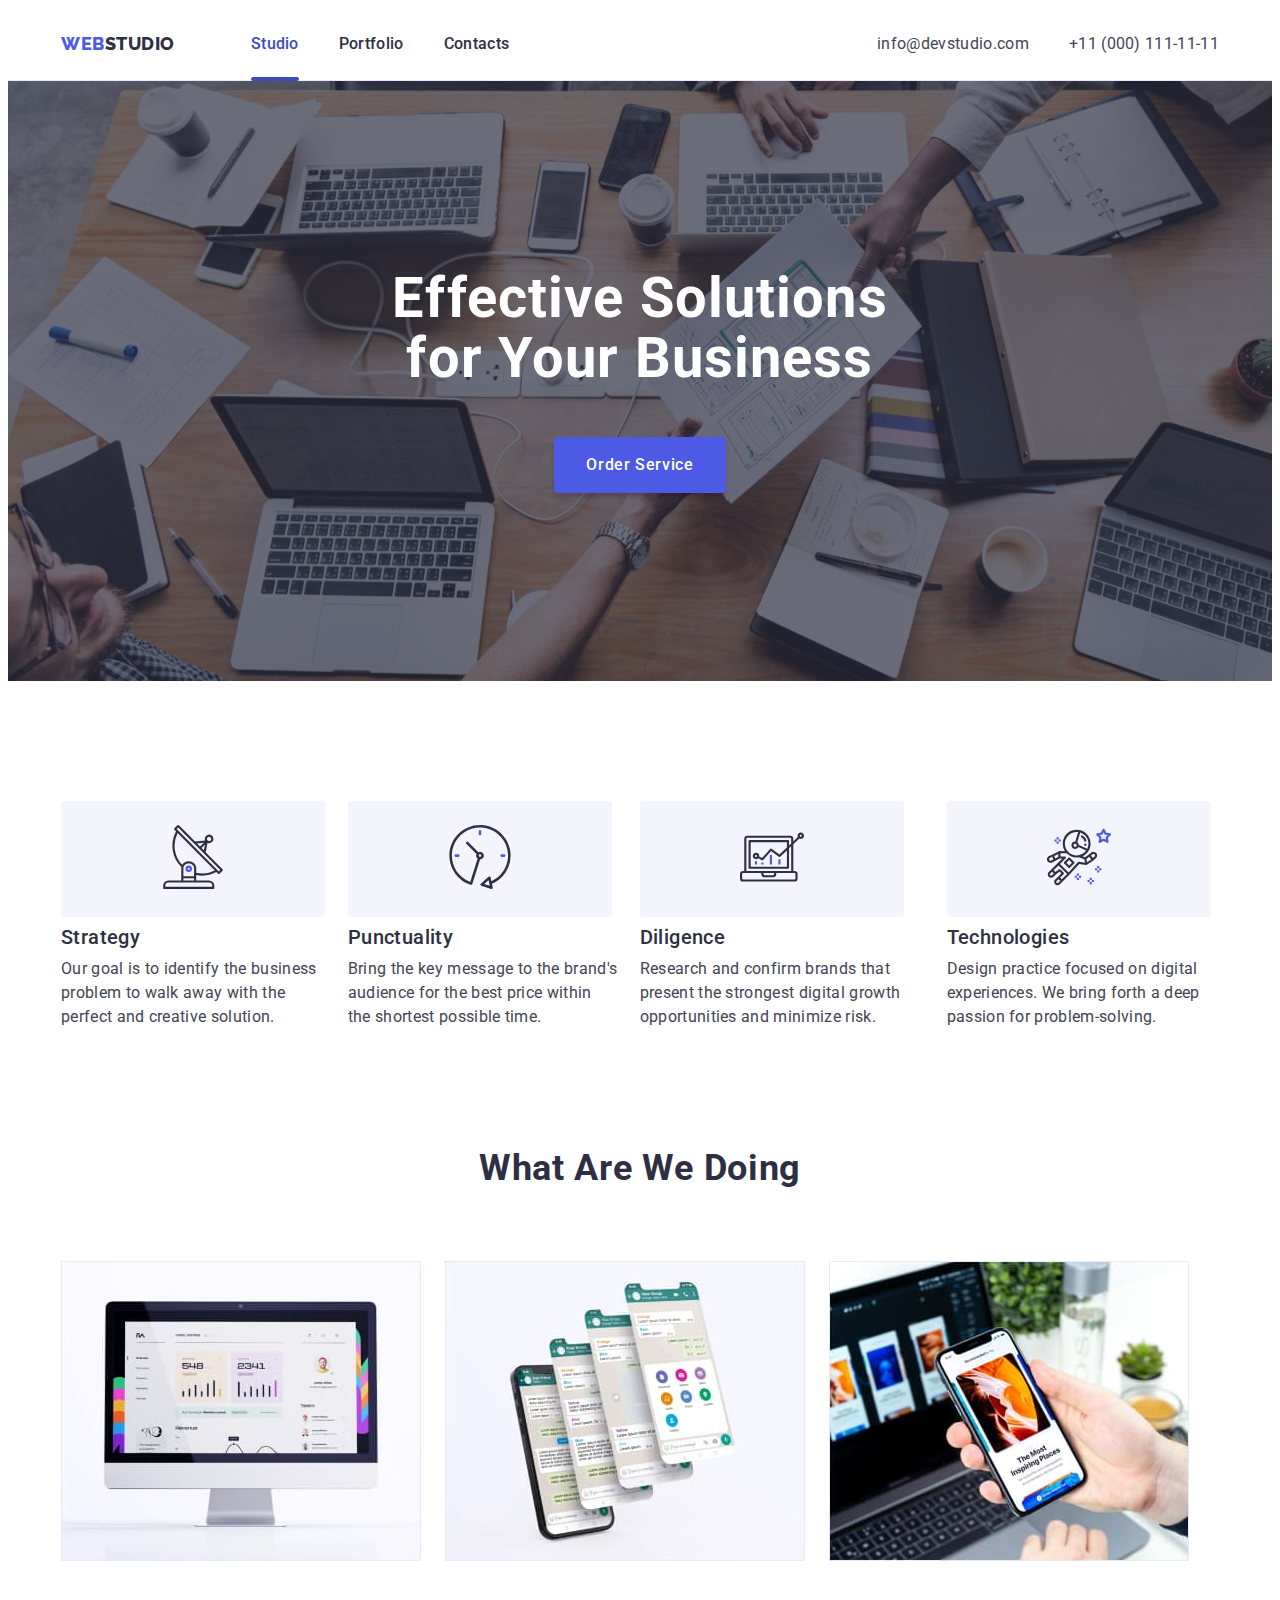
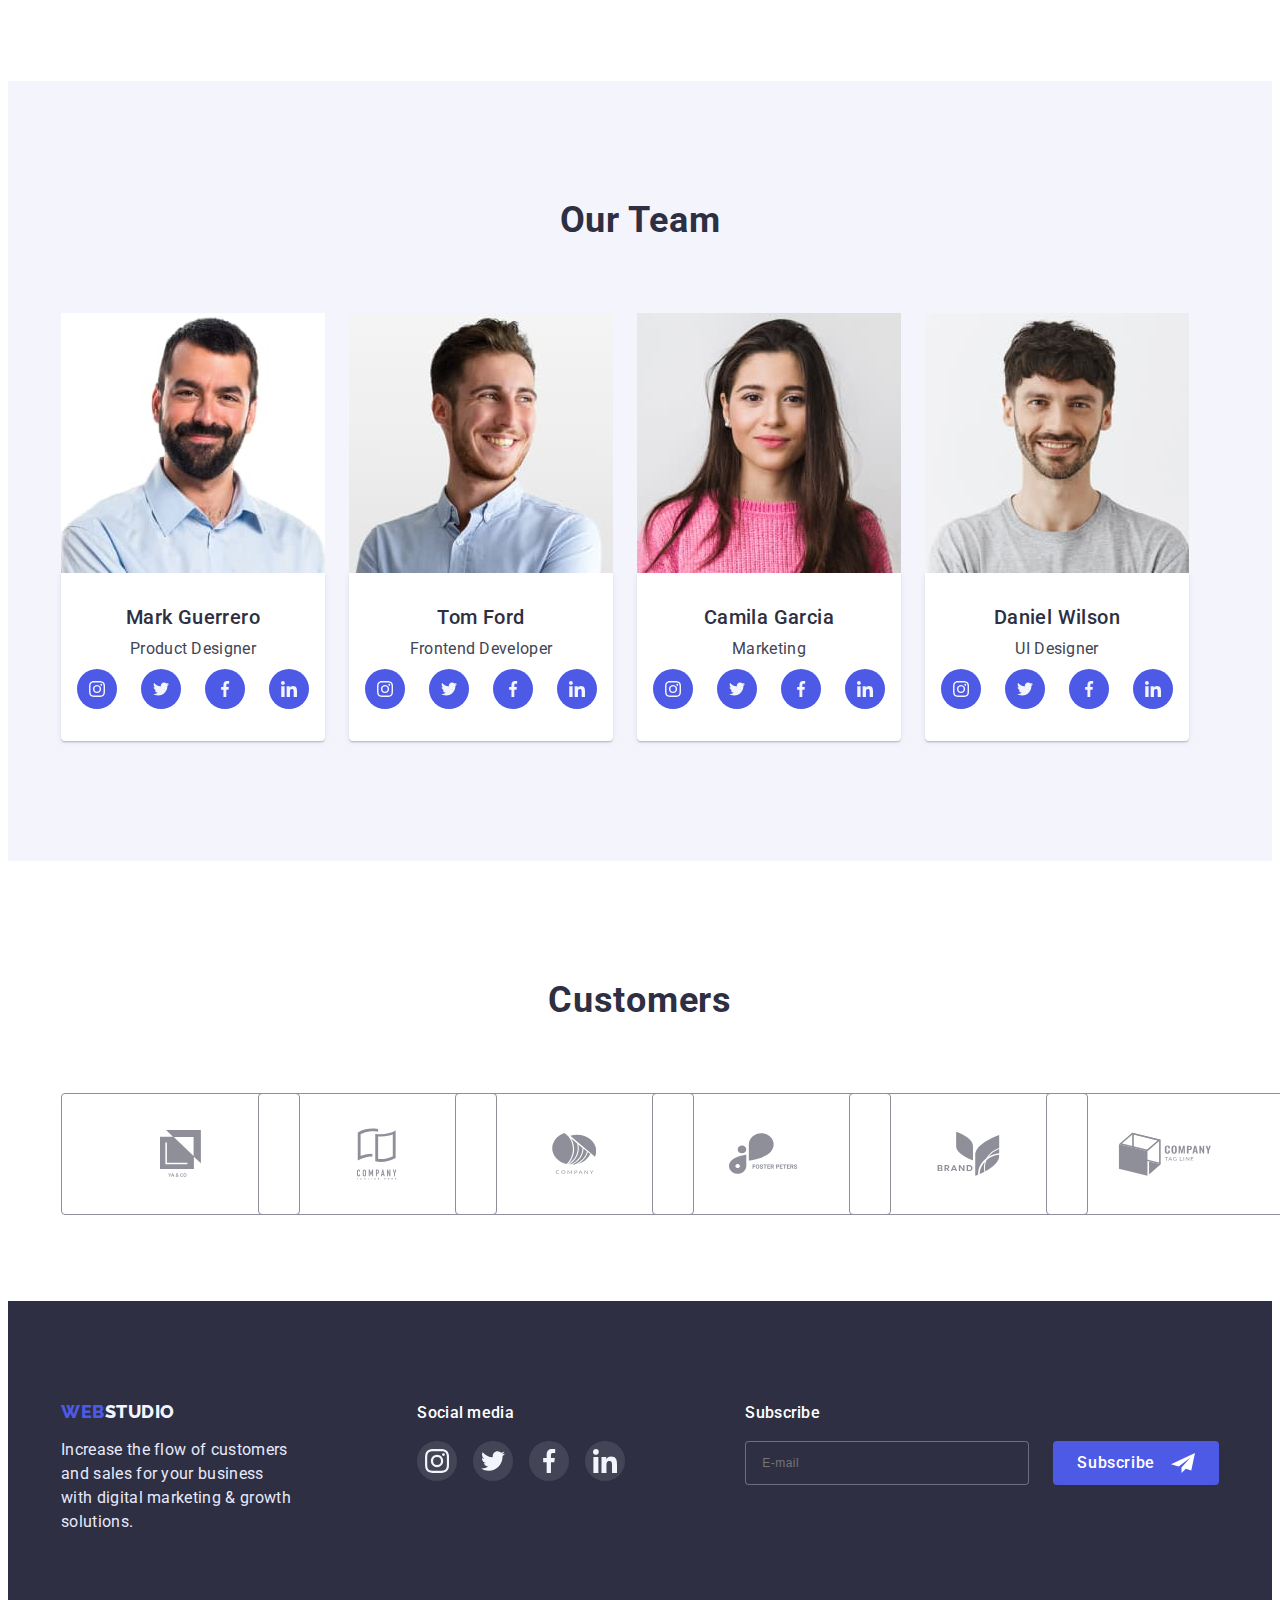
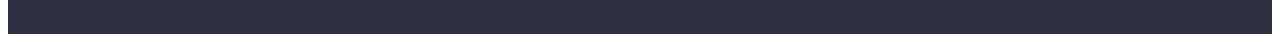
==== index.html @ ab98447b "added files from hw6" ====
<!DOCTYPE html>
<html lang="en">
  <head>
    <meta charset="UTF-8" />
    <meta http-equiv="X-UA-Compatible" content="IE=edge" />
    <meta name="viewport" content="width=device-width, initial-scale=1.0" />
    <title>Студія</title>
    <link rel="preconnect" href="https://fonts.googleapis.com" />
    <link rel="preconnect" href="https://fonts.gstatic.com" crossorigin />
    <link
      href="https://fonts.googleapis.com/css2?family=Raleway:wght@700;800&family=Roboto:wght@400;500;700;900&display=swap"
      rel="stylesheet"
    />
    <link
      rel="stylesheet"
      href="https://cdnjs.cloudflare.com/ajax/libs/modern-normalize/1.1.0/modern-normalize.min.css"
      integrity="sha512-wpPYUAdjBVSE4KJnH1VR1HeZfpl1ub8YT/NKx4PuQ5NmX2tKuGu6U/JRp5y+Y8XG2tV+wKQpNHVUX03MfMFn9Q=="
      crossorigin="anonymous"
      referrerpolicy="no-referrer"
    />
    <link rel="stylesheet" href="./css/styles.css" />
  </head>
  <body>
    <!-- ----- HEADER --- -->
    <header class="header">
      <div class="container header-container">
        <nav class="header-nav">
          <a href="./index.html" class="header-logo logo link">
            <span class="accent">Web</span>Studio</a>
          <ul class="header-list list">
            
            <li class="header-item">
              <a href="./index.html" class="header-link header-title link current"
                >Studio</a>
            </li>

            <li class="header-item">
              <a href="./portfolio.html" class="header-link header-title link"
                >Portfolio</a>
            </li>

            <li class="header-item">
              <a href="" class="header-link header-title link">Contacts</a>
            </li>
          </ul>
        </nav>

        <address class="address">
          <ul class="address-contact list">
            <li class="address-item">
              <a href="mailto:info@devstudio.com" class="address-link link subtitle"
                >info@devstudio.com</a>
            </li>

            <li class="address-item">
              <a href="tel:+110001111111" class="address-link link subtitle"
                >+11 (000) 111-11-11</a>
            </li>
          </ul>
        </address>
      </div>
    </header>
    <main>

      <!-- ----- HERO --- -->
      <section class="hero">
        <div class="hero-container container">
          <h1 class="hero-header">Effective Solutions for Your Business</h1>
          <button data-modal-open type="button" class="mdl-button button">Order Service</button>
        </div>
      </section>

      <!-------OUR VALUES --- -->
      <section class="values">
        <div class="container">
          <h2 class="visually-hidden">Our values</h2>
          <ul class="values-list list">
            <li class="value-items">
              <div class="value-icon-box">
                <svg class="value-icon">
                  <use href="./images/icons.svg#icon-antenna"></use>
                </svg>
              </div>
              <h3 class="value-item item">Strategy</h3>
              <p class="values-descr subtitle">
                Our goal is to identify the business problem to walk away with
                the perfect and creative solution.
              </p>
            </li>

            <li class="value-items">
              <div class="value-icon-box">
                <svg class="value-icon">
                  <use href="./images/icons.svg#icon-clock"></use>
                </svg>
              </div>
              <h3 class="value-item item">Punctuality</h3>
              <p class="values-descr subtitle">
                Bring the key message to the brand's audience for the best price
                within the shortest possible time.
              </p>
            </li>

            <li class="value-items">
              <div class="value-icon-box">
                <svg class="value-icon">
                  <use href="./images/icons.svg#icon-diagram"></use>
                </svg>
              </div>
              <h3 class="value-item item">Diligence</h3>
              <p class="values-descr subtitle">
                Research and confirm brands that present the strongest digital
                growth opportunities and minimize risk.
              </p>
            </li>

            <li class="values-items">
              <div class="value-icon-box">
                <svg class="value-icon">
                  <use href="./images/icons.svg#icon-astronaut"></use>
                </svg>
              </div>
              <h3 class="value-item item">Technologies</h3>
              <p class="values-descr subtitle">
                Design practice focused on digital experiences. We bring forth a
                deep passion for problem-solving.
              </p>
            </li>
          </ul>
        </div>
      </section>

      <!-- ----OCCUPATION  --- -->
      <section class="occupation section">
        <div class="container">
          <h2 class="occupation-header section-header">What are we doing</h2>
          <ul class="occupation-list list">
            <li class="occupation-item">
              <img
                src="./images/galery-1.jpg"
                alt="computer"
                width="360"
                height="300"
              />
            </li>

            <li class="occupation-item">
              <img
                src="./images/galery-2.jpg"
                alt="phone app"
                width="360"
                height="300"
              />
            </li>

            <li class="occupation-item">
              <img
                src="./images/galery-3.jpg"
                alt="phone and computer"
                width="360"
                height="300"
              />
            </li>
          </ul>
        </div>
      </section>

      <!-- -----OUR TEAM ----->
      <section class="team section">
        <div class="container">
          <h2 class="team-header section-header">Our Team</h2>
          <ul class="team-list list">
            <li class="team-member">
                <img
                  src="./images/team-member-1.jpg"
                  alt="A team member Mark Guerrero is smiling"
                  width="264"
                  height="260"
                />
              <div class="team-member-content">
                <h3 class="team-member-header item">Mark Guerrero</h3>
                <p class="team-member-occupation subtitle">Product Designer</p>
                <ul class="team-member-soc-list list">
                  <li class="team-member-soc-item">
                    <a href="" class="team-member-soc-link link">
                      <svg class="team-member-soc-icon" width="16" height="16">
                        <use href="./images/icons.svg#icon-instagram"></use>
                      </svg>
                    </a>
                  </li>

                  <li class="team-member-soc-item">
                    <a href="" class="team-member-soc-link link">
                      <svg class="team-member-soc-icon" width="16" height="16">
                        <use href="./images/icons.svg#icon-twitter"></use>
                      </svg>
                    </a>
                  </li>

                  <li class="team-member-soc-item">
                    <a href="" class="team-member-soc-link link">
                      <svg class="team-member-soc-icon" width="16" height="16">
                        <use href="./images/icons.svg#icon-facebook"></use>
                      </svg>
                    </a>
                  </li>

                  <li class="team-member-soc-item">
                    <a href="" class="team-member-soc-link link">
                      <svg class="team-member-soc-icon" width="16" height="16">
                        <use href="./images/icons.svg#icon-linkedin"></use>
                      </svg>
                    </a>
                  </li>
                </ul>
              </div>
            </li>

            <li class="team-member">
              <img
                src="./images/team-member-2.jpg"
                alt="A team member Tom Ford is smiling"
                width="264"
                height="260"
              />
              <div class="team-member-content">
                <h3 class="team-member-header item">Tom Ford</h3>
                <p class="team-member-occupation subtitle">
                  Frontend Developer
                </p>
                <ul class="team-member-soc-list list">
                  <li class="team-member-soc-item">
                    <a href="" class="team-member-soc-link link">
                      <svg class="team-member-soc-icon" width="16" height="16">
                        <use href="./images/icons.svg#icon-instagram"></use>
                      </svg>
                    </a>
                  </li>

                  <li class="team-member-soc-item">
                    <a href="" class="team-member-soc-link link">
                      <svg class="team-member-soc-icon" width="16" height="16">
                        <use href="./images/icons.svg#icon-twitter"></use>
                      </svg>
                    </a>
                  </li>

                  <li class="team-member-soc-item">
                    <a href="" class="team-member-soc-link link">
                      <svg class="team-member-soc-icon" width="16" height="16">
                        <use href="./images/icons.svg#icon-facebook"></use>
                      </svg>
                    </a>
                  </li>

                  <li class="team-member-soc-item">
                    <a href="" class="team-member-soc-link link">
                      <svg class="team-member-soc-icon" width="16" height="16">
                        <use href="./images/icons.svg#icon-linkedin"></use>
                      </svg>
                    </a>
                  </li>
                </ul>
              </div>
            </li>

            <li class="team-member">
              <img
                src="./images/team-member-3.jpg"
                alt="A team member Camila Garcia is smiling"
                width="264"
                height="260"
              />
              <div class="team-member-content">
                <h3 class="team-member-header item">Camila Garcia</h3>
                <p class="team-member-occupation subtitle">Marketing</p>
                <ul class="team-member-soc-list list">
                  <li class="team-member-soc-item">
                    <a href="" class="team-member-soc-link link">
                      <svg class="team-member-soc-icon" width="16" height="16">
                        <use href="./images/icons.svg#icon-instagram"></use>
                      </svg>
                    </a>
                  </li>

                  <li class="team-member-soc-item">
                    <a href="" class="team-member-soc-link link">
                      <svg class="team-member-soc-icon" width="16" height="16">
                        <use href="./images/icons.svg#icon-twitter"></use>
                      </svg>
                    </a>
                  </li>

                  <li class="team-member-soc-item">
                    <a href="" class="team-member-soc-link link">
                      <svg class="team-member-soc-icon" width="16" height="16">
                        <use href="./images/icons.svg#icon-facebook"></use>
                      </svg>
                    </a>
                  </li>

                  <li class="team-member-soc-item">
                    <a href="" class="team-member-soc-link link">
                      <svg class="team-member-soc-icon" width="16" height="16">
                        <use href="./images/icons.svg#icon-linkedin"></use>
                      </svg>
                    </a>
                  </li>
                </ul>
              </div>
            </li>

            <li class="team-member">
              <img
                src="./images/team-member-4.jpg"
                alt="A team member Daniel Wilson is smiling"
                width="264"
                height="260"
              />
              <div class="team-member-content">
                <h3 class="team-member-header item">Daniel Wilson</h3>
                <p class="team-member-occupation subtitle">UI Designer</p>
                <ul class="team-member-soc-list list">
                  <li class="team-member-soc-item">
                    <a href="" class="team-member-soc-link link">
                      <svg class="team-member-soc-icon" width="16" height="16">
                        <use href="./images/icons.svg#icon-instagram"></use>
                      </svg>
                    </a>
                  </li>

                  <li class="team-member-soc-item">
                    <a href="" class="team-member-soc-link link">
                      <svg class="team-member-soc-icon" width="16" height="16">
                        <use href="./images/icons.svg#icon-twitter"></use>
                      </svg>
                    </a>
                  </li>

                  <li class="team-member-soc-item">
                    <a href="" class="team-member-soc-link link">
                      <svg class="team-member-soc-icon" width="16" height="16">
                        <use href="./images/icons.svg#icon-facebook"></use>
                      </svg>
                    </a>
                  </li>

                  <li class="team-member-soc-item">
                    <a href="" class="team-member-soc-link link">
                      <svg class="team-member-soc-icon" width="16" height="16">
                        <use href="./images/icons.svg#icon-linkedin"></use>
                      </svg>
                    </a>
                  </li>
                </ul>
              </div>
            </li>
          </ul>
        </div>
      </section>

      <!-- ------- CUSTOMERS  -->
      <section class="customers section">
        <div class="container">
          <h2 class="customers-header section-header">Customers</h2>
          <ul class="customers-list list">
            <li class="customers-item">
              <a href="" class="customers-link link">
                <svg class="customers-icon" width="41" height="47">
                  <use href="./images/icons.svg#icon-ya-co"></use>
                </svg>
              </a>
            </li>

            <li class="customers-item">
              <a href="" class="customers-link link">
                <svg class="customers-icon" width="40" height="52">
                  <use href="./images/icons.svg#icon-company"></use>
                </svg>
              </a>
            </li>

            <li class="customers-item">
              <a href="" class="customers-link link">
                <svg class="customers-icon" width="44" height="41">
                  <use href="./images/icons.svg#icon-company1"></use>
                </svg>
              </a>
            </li>

            <li class="customers-item">
              <a href="" class="customers-link link">
                <svg class="customers-icon" width="84" height="41">
                  <use href="./images/icons.svg#icon-foster-peters"></use>
                </svg>
              </a>
            </li>

            <li class="customers-item">
              <a href="" class="customers-link link">
                <svg class="customers-icon" width="63" height="45">
                  <use href="./images/icons.svg#icon-brand"></use>
                </svg>
              </a>
            </li>

            <li class="customers-item">
              <a href="" class="customers-link link">
                <svg class="customers-icon" width="94" height="44">
                  <use href="./images/icons.svg#icon-company2"></use>
                </svg>
              </a>
            </li>
          </ul>
        </div>
      </section>
    </main>

    <!------FOOTER ------>
    <footer class="footer">
      <div class="container footer-flex">
        <div class="footer-descr-container">
          <a href="./index.html" class="footer-logo logo link"
            ><span class="accent">Web</span>Studio</a>
          <p class="footer-descr subtitle">
            Increase the flow of customers and sales for your business with
            digital marketing & growth solutions.
          </p>
        </div>

        <div class="footer-soc-container">
          <h3 class="footer-soc-title header-title">Social media</h3>
          <ul class="footer-soc-list list">

            <li class="footer-soc-item">
              <a href="" class="footer-soc-link link">
                <svg class="footer-soc-icon" width="24" height="24">
                  <use href="./images/icons.svg#icon-instagram"></use>
                </svg>
              </a>
            </li>

            <li class="footer-soc-item">
              <a href="" class="footer-soc-link link">
                <svg class="footer-soc-icon" width="24" height="24">
                  <use href="./images/icons.svg#icon-twitter"></use>
                </svg>
              </a>
            </li>

            <li class="footer-soc-item">
              <a href="" class="footer-soc-link link">
                <svg class="footer-soc-icon" width="24" height="24">
                  <use href="./images/icons.svg#icon-facebook"></use>
                </svg>
              </a>
            </li>

            <li class="footer-soc-item">
              <a href="" class="footer-soc-link link">
                <svg class="footer-soc-icon" width="24" height="24">
                  <use href="./images/icons.svg#icon-linkedin"></use>
                </svg>
              </a>
            </li>
          </ul>
        </div>

<!-- Subscribe to the website-->

        <div class="subscribe-box ">
          <p class="subscribe-title header-title">Subscribe</p>
          <form class="subscribe-form">
            <input
              class="subscribe-input"
              type="email"
              name="email"
              placeholder="E-mail"
            />
            <button class="subscribe-submit button" type="submit">
              Subscribe
              <svg class="subscribe-icon" width="24" height="24">
                <use href="./images/icons.svg#icon-frame"></use>
              </svg>
            </button>
          </form>
        </div>
      </div>
    </footer>

        <!------- MODAL WINDOW ------>
        <div class="backdrop is-hidden" data-modal>
          <div class="modal">
            <button type="button" class="modal-close-button" data-modal-close>
              <svg class="modal-close-button-icon" width="8" height="8">
                <use href="./images/icons.svg#icon-vector-2"></use>
              </svg>
            </button>
            <p class="modal-title header-title">Leave your contacts and we will call you back</p>
            <form action="#" class="modal-form">

              <div class="modal-field">
                <label for="user" class="modal-input-text input-text">Name</label>
                <div class="input-wrap">
                  <input 
                  type="text" 
                  class="modal-input" 
                  name="user-name"
                  id="user"
                  minlength="2" 
                  maxlength="25" 
                  required
                  />
                  <svg class="modal-input-icon" width="18" height="18">
                    <use href="./images/icons.svg#icon-person"></use>
                  </svg>
                </div>
              </div>

              <div class="modal-field">
                <label for="tel" class="modal-input-text input-text">Phone</label>
                <div class="input-wrap">
                  <input 
                  type="tel" 
                  class="modal-input" 
                  name="user-tel"
                  id="tel" 
                  minlength="7" 
                  maxlength="13" 
                  required
                  />
                  <svg class="modal-input-icon" width="18" height="24">
                    <use href="./images/icons.svg#icon-phone"></use>
                  </svg>
                </div>
              </div>

              <div class="modal-field">
                <label for="email" class="modal-input-text input-text">Email</label>
                <div class="input-wrap">
                  <input 
                  type="email" 
                  class="modal-input" 
                  name="user-email" 
                  id="email" 
                  minlength="5" 
                  required
                  />
                  <svg class="modal-input-icon" width="18" height="24">
                    <use href="./images/icons.svg#icon-email"></use>
                  </svg>
                </div>
              </div>

              <div class="modal-field">
                <label class="modal-input-text input-text" for="user-comment">Comment</label
                  >
                  <textarea 
                  name="user-text" 
                  id="user-comment" 
                  placeholder="Text input"
                  class="modal-comment"
                  ></textarea>

              <div class="modal-field">
                <input 
                type="checkbox" 
                id="policy" 
                name="policy" 
                value="true" 
                class="modal-check visually-hidden" 
                required
                />
                <label 
                for="policy" 
                class="check-text input-text">
                <span>
                  <svg class="check-icon" width="10" height="8">
                    <use href="./images/icons.svg#icon-check"></use>
                  </svg>
                </span>
                I accept the terms and conditions of the&nbsp;<a href="" class="privacy-policy input-text">Privacy Policy</a></label>  
              </div>

              <button type="submit" class="mdl-button button input-button">Send</button>
            </form>
          </div>

    <script src="./js/modal.js"></script>
  </body>
</html>
---- css/styles.css ----
:root {
  --primary-text-color: #4d5ae5;
  --secondary-text-color: #2e2f42;
  --tertiary-text-color: #434455;
  --button-bgd-color: #f4f4fd;
  --typical-background-color: #fff;
  --active-bgd-color: #404bbf;
  --button-border-color: #e7e9fc;
  --backdrop-color: rgba(46, 47, 66, 0.4);
  --icon-color: #8e8f99;
  --icon-bgd-color-hover: #31d0aa;
  --transition-duration: 250ms;
  --transition-timing-function: cubic-bezier(0.4, 0, 0.2, 1);
}

*::before,
*::after {
  box-sizing: border-box;
}

body {
  font-family: "Roboto", sans-serif;
  color: var(--secondary-text-color);
  background-color: var(--typical-background-color);
}

h1,
h2,
h3,
p {
  margin-top: 0;
  margin-bottom: 0;
}

ul {
  padding-left: 0;
  margin-top: 0;
  margin-bottom: 0;
}

button {
  cursor: pointer;
}

img {
  display: block;
  max-width: 100%;
  height: auto;
}

.list {
  list-style: none;
}

.link {
  text-decoration: none;
}

.section-header {
  font-size: 36px;
  line-height: 1.11;
  letter-spacing: 0.02em;
  text-transform: capitalize;
  text-align: center;
  margin-bottom: 72px;
  color: var(--secondary-text-color);
}

.container {
  width: 1158px;
  padding-left: 15px;
  padding-right: 15px;
  margin-left: auto;
  margin-right: auto;
  /* outline: 1px solid tomato;  */
}

.section {
  padding-top: 120px;
  padding-bottom: 120px;
}

.visually-hidden {
  position: absolute;
  width: 1px;
  height: 1px;
  padding: 0;
  margin: -1px;
  border: 0;
  white-space: nowrap;
  clip-path: inset(100%);
  clip: rect(0 0 0 0);
  overflow: hidden;
}

.subtitle {
  font-weight: 400;
  font-size: 16px;
  line-height: 1.5;
  letter-spacing: 0.02em;
}

.header-title {
  font-weight: 500;
  font-size: 16px;
  line-height: 1.5;
  letter-spacing: 0.02em;
}

.item {
  font-weight: 500;
  font-size: 20px;
  line-height: 1.2;
  letter-spacing: 0.02em;
  color: var(--secondary-text-color);
}

.button {
  font-family: inherit;
  font-weight: 500;
  font-size: 16px;
  line-height: 1.5;
  letter-spacing: 0.04em;
  border-radius: 4px;
  border: 1px solid var(--button-border-color);
  background-color: transparent;
  cursor: pointer;
}

.input-text {
  font-weight: 400;
  font-size: 12px;
  line-height: 1.33;
  letter-spacing: 0.04em;
}

.logo {
  font-family: "Raleway", sans-serif;
  font-weight: 800;
  font-size: 18px;
  letter-spacing: 0.03em;
  text-transform: uppercase;
}

/* ======= HEADER ============ */

.header {
  border-bottom: 1px solid var(--button-border-color);
  background-color: var(--typical-background-color);
}

.header-container {
  display: flex;
  align-items: center;
}

.header-nav {
  display: flex;
  align-items: center;
}

.header-list {
  display: flex;
  align-items: center;
}

.header-logo {
  line-height: 1.33;
  color: var(--secondary-text-color);
  margin-right: 76px;
  padding-top: 24px;
  padding-bottom: 24px;
}

.accent {
  color: var(--primary-text-color);
}

.header-item:not(:last-child) {
  margin-right: 40px;
}

.header-link {
  padding-top: 24px;
  padding-bottom: 24px;
  text-transform: capitalize;
  color: var(--secondary-text-color);
  transition: color var(--transition-duration) var(--transition-timing-function);
  cursor: pointer;
}

.header-link:hover,
.header-link:focus {
  color: var(--primary-text-color);
}

.current {
  color: var(--active-bgd-color);
  position: relative;
}

.current::after {
  position: absolute;
  content: "";
  left: 0;
  bottom: -4px;
  width: 100%;
  height: 4px;
  border-radius: 2px;
  background-color: var(--active-bgd-color);
}

.address {
  padding-top: 24px;
  padding-bottom: 24px;
  margin-left: auto;
}

.address-contact {
  display: flex;
  align-items: center;
}

.address-item {
}

.address-link {
  font-style: normal;
  padding-top: 24px;
  padding-bottom: 24px;
  margin-left: 40px;
  color: var(--tertiary-text-color);
  transition: color var(--transition-duration) var(--transition-timing-function);
}

.address-link:hover,
.address-link:focus {
  color: var(--primary-text-color);
}

/* ========= HERO ========*/
.hero {
  display: flex;
  text-align: center;
  padding-top: 188px;
  max-width: 1440px;
  margin: 0 auto;
  padding-bottom: 188px;
  background-color: var(--secondary-text-color);
  background-image: linear-gradient(
      rgba(46, 47, 66, 0.7),
      rgba(46, 47, 66, 0.7)
    ),
    url(../images/hero-bg.jpg);
  background-repeat: no-repeat;
  background-size: cover;
}

.hero-container {
  max-width: 1440px;
  margin-left: auto;
  margin-right: auto;
}

.hero-header {
  text-align: center;
  max-width: 507px;
  margin: 0 auto 48px;
  font-weight: 700;
  font-size: 56px;
  line-height: 1.07;
  letter-spacing: 0.02em;
  color: #fff;
}

.mdl-button {
  min-width: 169px;
  padding: 16px 32px;
  color: var(--typical-background-color);
  background-color: var(--primary-text-color);
  box-shadow: 0px 4px 4px rgba(0, 0, 0, 0.15);
  border: 1px var(--button-border-color);
  transition: color var(--transition-duration) var(--transition-timing-function),
    background-color var(--transition-duration)
      var(--transition-timing-function);
}

.mdl-button:hover,
.mdl-button:focus {
  color: var(--primary-text-color);
  background-color: var(--button-bgd-color);
}

/* ======== VALUES ========== */

.values {
  padding-top: 120px;
  background-color: var(--typical-background-color);
}

.values-list {
  display: flex;
  align-items: center;
  gap: 22px;
}

.value-items {
}

.value-icon-box {
  box-sizing: border-box;
  width: 264px;
  padding: 24px 100px;
  background-color: var(--button-bgd-color);
  border-radius: 4px;
}

.value-icon {
  height: 64px;
  width: 64px;
}

.value-item {
  margin-top: 8px;
  margin-bottom: 8px;
}

.values-descr {
  color: var(--tertiary-text-color);
}

/* =======OCCUPATION ====== */
.occupation {
  background-color: var(--typical-background-color);
}

.occupation-header {
}

.occupation-list {
  display: flex;
  flex-wrap: wrap;
  gap: 24px;
  flex-basis: calc((100% - 48) / 3);
}

.occupation-item {
  cursor: pointer;
}

/* =========== OUR TEAM =========== */

.team {
  background-color: var(--button-bgd-color);
}

.team-header {
}

.team-list {
  display: flex;
  flex-wrap: wrap;
  gap: 24px;
  flex-basis: calc((100% - 3 * 24) / 4);
}

/* .team-member {
  transition: box-shadow var(--transition-duration)
    var(--transition-timing-function);
    cursor: pointer;
} */

/* .team-member:hover {
  box-shadow: 0px 1px 6px rgba(46, 47, 66, 0.08),
    0px 1px 1px rgba(46, 47, 66, 0.16), 0px 2px 1px rgba(46, 47, 66, 0.08);
} */

.team-member-content {
  text-align: center;
  padding-top: 32px;
  padding-bottom: 32px;
  padding-right: 16px;
  padding-left: 16px;
  box-shadow: 0px 1px 6px rgba(46, 47, 66, 0.08),
    0px 1px 1px rgba(46, 47, 66, 0.16), 0px 2px 1px rgba(46, 47, 66, 0.08);
  border-radius: 0px 0px 4px 4px;
  background-color: var(--typical-background-color);
}

.team-member-header {
  margin-bottom: 8px;
}

.team-member-occupation {
  margin-bottom: 8px;
  color: #434455;
}

.team-member-soc-list {
  display: flex;
  justify-content: center;
  gap: 24px;
}

.team-member-soc-item {
  width: 40px;
  height: 40px;
}

.team-member-soc-link {
  display: flex;
  justify-content: center;
  align-items: center;
  width: 100%;
  height: 100%;
  background-color: var(--primary-text-color);
  border-radius: 50%;
  transition: background-color var(--transition-duration)
    var(--transition-timing-function);
}

.team-member-soc-link:hover,
.team-member-soc-link:focus {
  background-color: #2b2c39;
}

.team-member-soc-icon {
  fill: var(--button-bgd-color);
}

/* -----CUSTOMERS------- */

.customers {
  background-color: var(--typical-background-color);
}

.customers-header {
}
.section-header {
}

.customers-list {
  display: flex;
  gap: 24px;
}

.customers-item {
  width: calc((100% - 5 * 24px) / 6);
  height: 88px;
}
.customers-link {
  display: flex;
  align-items: center;
  justify-content: center;
  width: 100%;
  height: 100%;
  padding: 16px 32px;
  color: var(--icon-color);
  border: 1px solid var(--icon-color);
  border-radius: 4px;
  transition: color var(--transition-duration) var(--transition-timing-function),
    border-color var(--transition-duration) var(--transition-timing-function);
}

.customers-icon {
  fill: currentColor;
  transition: fill var(--transition-duration) var(--transition-timing-function);
}

.customers-link:is(:hover, :focus) {
  color: var(--active-bgd-color);
  border-color: var(--active-bgd-color);
}

.customers-link:is(:hover, :focus) .customers-icon:is(:hover, :focus) {
  fill: var(--active-bgd);
}

/* ------- 2nd PAGE -------- */
/* -------- FILTERS -------- */

.portfolio {
  padding-top: 96px;
  padding-bottom: 120px;
  background-color: var(--typical-background-color);
}

.filter {
  display: flex;
  flex-wrap: wrap;
  justify-content: center;
  column-gap: 24px;
  margin-bottom: 72px;
}

.filter-item {
}

.filter-button {
  padding: 12px 24px;
  color: var(--primary-text-color);
  background: var(--button-bgd-color);
  background-color: var(--button-bgd-color);
  transition: color var(--transition-duration) var(--transition-timing-function),
    border-color var(--transition-duration) var(--transition-timing-function),
    background-color var(--transition-duration)
      var(--transition-timing-function),
    box-shadow var(--transition-duration) var(--transition-timing-function);
}

.filter-button:hover,
.filter-button:focus {
  color: #fff;
  border-color: var(--active-bgd-color);
  background-color: var(--active-bgd-color);
  box-shadow: 0px 3px 1px rgba(0, 0, 0, 0.1), 0px 2px 1px rgba(0, 0, 0, 0.08),
    0px 2px 2px rgba(0, 0, 0, 0.12);
}

.project-items {
  display: flex;
  flex-wrap: wrap;
  column-gap: 24px;
  row-gap: 48px;
  flex-basis: calc((100%-2 * 24) / 3);
}

.project-item {
  box-shadow: 0px 1px 6px rgba(46, 47, 66, 0.08);
}

.project-item:hover .project-overflow-text,
.project-item:focus .project-overflow-text {
  transform: translateY(0%);
}

.project-text-wrap {
  position: relative;
  overflow: hidden;
}

.project-overflow-text {
  position: absolute;
  top: 0;
  height: 100%;
  padding: 40px 32px;
  color: var(--button-bgd-color);
  background-color: var(--primary-text-color);
  transform: translateY(100%);
  transition: transform var(--transition-duration)
    var(--transition-timing-function);
  overflow: auto;
}

.project-item-link {
  transition: box-shadow var(--transition-duration)
    var(--transition-timing-function);
}

.project-item-link:is(:hover, :focus) {
  box-shadow: 0px 1px 6px rgba(46, 47, 66, 0.08),
    0px 1px 1px rgba(46, 47, 66, 0.16), 0px 2px 1px rgba(46, 47, 66, 0.08);
}

.project-content {
  padding: 32px 16px;
  background-color: var(--typical-background-color);
  border: 1px solid #e7e9fc;
  border-top: none;
}

.project-title {
  margin-bottom: 8px;
}

.project-subtitle {
  color: var(--tertiary-text-color);
}

/* ------FOOTER ------*/

.footer {
  padding-top: 100px;
  padding-bottom: 100px;
  background-color: var(--secondary-text-color);
}

.footer-flex {
  display: flex;
  gap: 120px;
}
.footer-descr-container {
  display: flex;
  flex-wrap: wrap;
  flex-direction: column;
}

.footer-logo {
  margin-bottom: 16px;
  line-height: 1.17;
  color: var(--button-bgd-color);
}

.footer-descr {
  max-width: 264px;
  line-height: 1.5;
  color: var(--button-border-color);
}

.footer-soc-container {
  display: flex;
  flex-wrap: wrap;
  flex-direction: column;
}

.footer-soc-title,
.subscribe-title {
  margin-bottom: 16px;
  color: var(--typical-background-color);
}

.footer-soc-list {
  display: flex;
  gap: 16px;
}

.team-member-soc-list {
  display: flex;
  justify-content: center;
  gap: 24px;
}

.footer-soc-item {
  width: 40px;
  height: 40px;
}

.footer-soc-link {
  display: flex;
  justify-content: center;
  align-items: center;
  width: 100%;
  height: 100%;
  background-color: rgba(255, 255, 255, 0.1);
  border-radius: 50%;
  transition: background-color var(--transition-duration)
    var(--transition-timing-function);
}

.footer-soc-link:is(:hover, :focus) {
  background-color: var(--icon-bgd-color-hover);
}

.footer-soc-icon {
  fill: var(--button-bgd-color);
}

/* Subscribe to the website */

.subscribe-form {
  display: flex;
  column-gap: 24px;
  margin-bottom: 16px;
}

.subscribe-title {
}

.subscribe-input {
  display: flex;
  justify-content: center;
  align-items: center;
  font-weight: 400;
  font-size: 12px;
  line-height: 2;
  letter-spacing: 0.04em;
  color: rgba(255, 255, 255, 0.6);
  width: 264px;
  height: 40px;
  background-color: var(--secondary-text-color);
  border: 1px solid rgba(255, 255, 255, 0.3);
  border-radius: 4px;
  padding-left: 16px;
  outline: transparent;
  transition: border-color var(--transition-duration)
    var(--transition-timing-function);
}

.subscribe-input:focus,
.subscribe-comment:focus {
  border-color: var(--primary-text-color);
}

.subscribe-submit {
  display: flex;
  align-items: center;
  text-align: center;
  padding: 8px 24px;
  color: var(--typical-background-color);
  background-color: var(--primary-text-color);
  border-color: var(--primary-text-color);
  border: none;
  transition: color var(--transition-duration) var(--transition-timing-function),
    background-color var(--transition-duration)
      var(--transition-timing-function);
}

.subscribe-icon {
  margin-left: 16px;
  fill: currentColor;
  transition: fill var(--transition-duration) var(--transition-timing-function);
}

.subscribe-submit:is(:hover, :focus) {
  color: var(--primary-text-color);
  background-color: var(--typical-background-color);
}

.subscribe-submit:is(:hover, :focus) .subscribe-icon:is(:hover, :focus) {
  fill: var(--primary-text-color);
}

/* <!------- MODAL WINDOW ------> */

.backdrop {
  position: fixed;
  z-index: 90;
  top: 0;
  left: 0;
  width: 100%;
  height: 100%;
  background-color: var(--backdrop-color);
  opacity: 1;
  visibility: visible;
  transition: opacity var(--transition-duration)
      var(--transition-timing-function),
    visibility var(--transition-duration) var(--transition-timing-function);
}

.modal {
  position: absolute;
  z-index: 100;
  min-height: 576px;
  width: 408px;
  padding: 0px 24px;
  top: 50%;
  left: 50%;
  transform: translate(-50%, -50%) scale(1); /* center the modal */
  background-color: var(--typical-background-color);
  box-shadow: 0px 1px 1px rgba(0, 0, 0, 0.14), 0px 1px 3px rgba(0, 0, 0, 0.12),
    0px 2px 1px rgba(0, 0, 0, 0.2);
  border-radius: 4px;
  opacity: 1;
  transition: transform var(--transition-duration)
      var(--transition-timing-function),
    opacity var(--transition-duration) var(--transition-timing-function);
}

.backdrop.is-hidden {
  visibility: hidden;
  opacity: 0;
  pointer-events: none;
}

.backdrop.is-hidden .modal {
  transform: translate(-50%, 50%) scale(0.75);
}

.modal-close-button {
  display: flex;
  justify-content: center;
  align-items: center;
  position: absolute;
  top: 24px;
  right: 24px;
  width: 24px;
  height: 24px;
  background-color: var(--button-border-color);
  border: 1px solid rgba(0, 0, 0, 0.1);
  border-radius: 50%;
  transition: background-color var(--transition-duration)
    var(--transition-timing-function);
}

.modal-close-button:hover,
.modal-close-button:focus {
  background-color: var(--active-bgd-color);
}

.modal-close-button-icon {
  fill: black;
  transition: fill var(--transition-duration) var(--transition-timing-function);
}

.modal-close-button:hover .modal-close-button-icon,
.modal-close-button:focus .modal-close-button-icon {
  fill: var(--typical-background-color);
}

.modal-title {
  padding-top: 72px;
  padding-bottom: 16px;
  text-align: center;
  color: var(--secondary-text-color);
}

.modal-form {
  margin-bottom: 24px;
}

.modal-field {
  margin-bottom: 8px; /*not sure what this is taken from .modal-input*/
}

.input-wrap {
  position: relative;
}

.modal-input {
  width: 100%;
  height: 40px;
  border: 1px solid rgba(33, 33, 33, 0.2);
  border-radius: 4px;
  padding-left: 38px;
  color: var(--tertiary-text-color);
  outline: transparent;
  transition: border-color var(--transition-duration)
    var(--transition-timing-function);
}

.modal-input:focus,
.modal-comment:focus {
  border-color: var(--primary-text-color);
}

.modal-input:focus + .modal-input-icon {
  fill: var(--primary-text-color);
}

.modal-input-text {
  color: var(--icon-color);
  margin-bottom: 4px;
  display: block;
}

.modal-input-icon {
  position: absolute;
  left: 16px;
  top: 50%;
  transform: translateY(-50%);
  transition: fill var(--transition-duration) var(--transition-timing-function);
}

.modal-input::placeholder,
.modal-comment::placeholder {
  color: rgba(117, 117, 117, 0.5);
}

.modal-comment {
  width: 100%;
  height: 120px;
  font-family: inherit;
  font-size: 100%;
  line-height: 1.15;
  letter-spacing: 0.04em;
  padding: 8px 16px;
  margin-bottom: 16px;
  color: var(--tertiary-text-color);
  border: 1px solid rgba(33, 33, 33, 0.2);
  border-radius: 4px;

  resize: none;
  outline: transparent;
}

.check-text span {
  display: flex;
  align-items: center;
  justify-content: center;
  width: 16px;
  height: 16px;
  margin-right: 8px;
  border: 1.25px solid var(--secondary-text-color);
  border-radius: 2px;
  fill: transparent;
  transition: background-color var(--transition-duration)
      var(--transition-timing-function),
    fill var(--transition-duration) var(--transition-timing-function);
}

.modal-check:checked + .check-text span {
  background-color: var(--active-bgd-color);
  border: none;
  fill: var(--button-bgd-color);
}

.check-text {
  display: flex;
  color: #757575;
  margin-bottom: 24px;
}

.privacy-policy {
  text-decoration-line: underline;
  color: var(--primary-text-color);
  cursor: pointer;
}

.input-button {
  display: flex;
  align-items: center;
  justify-content: center;
  margin-left: auto;
  margin-right: auto;
  margin-top: -8px;
}
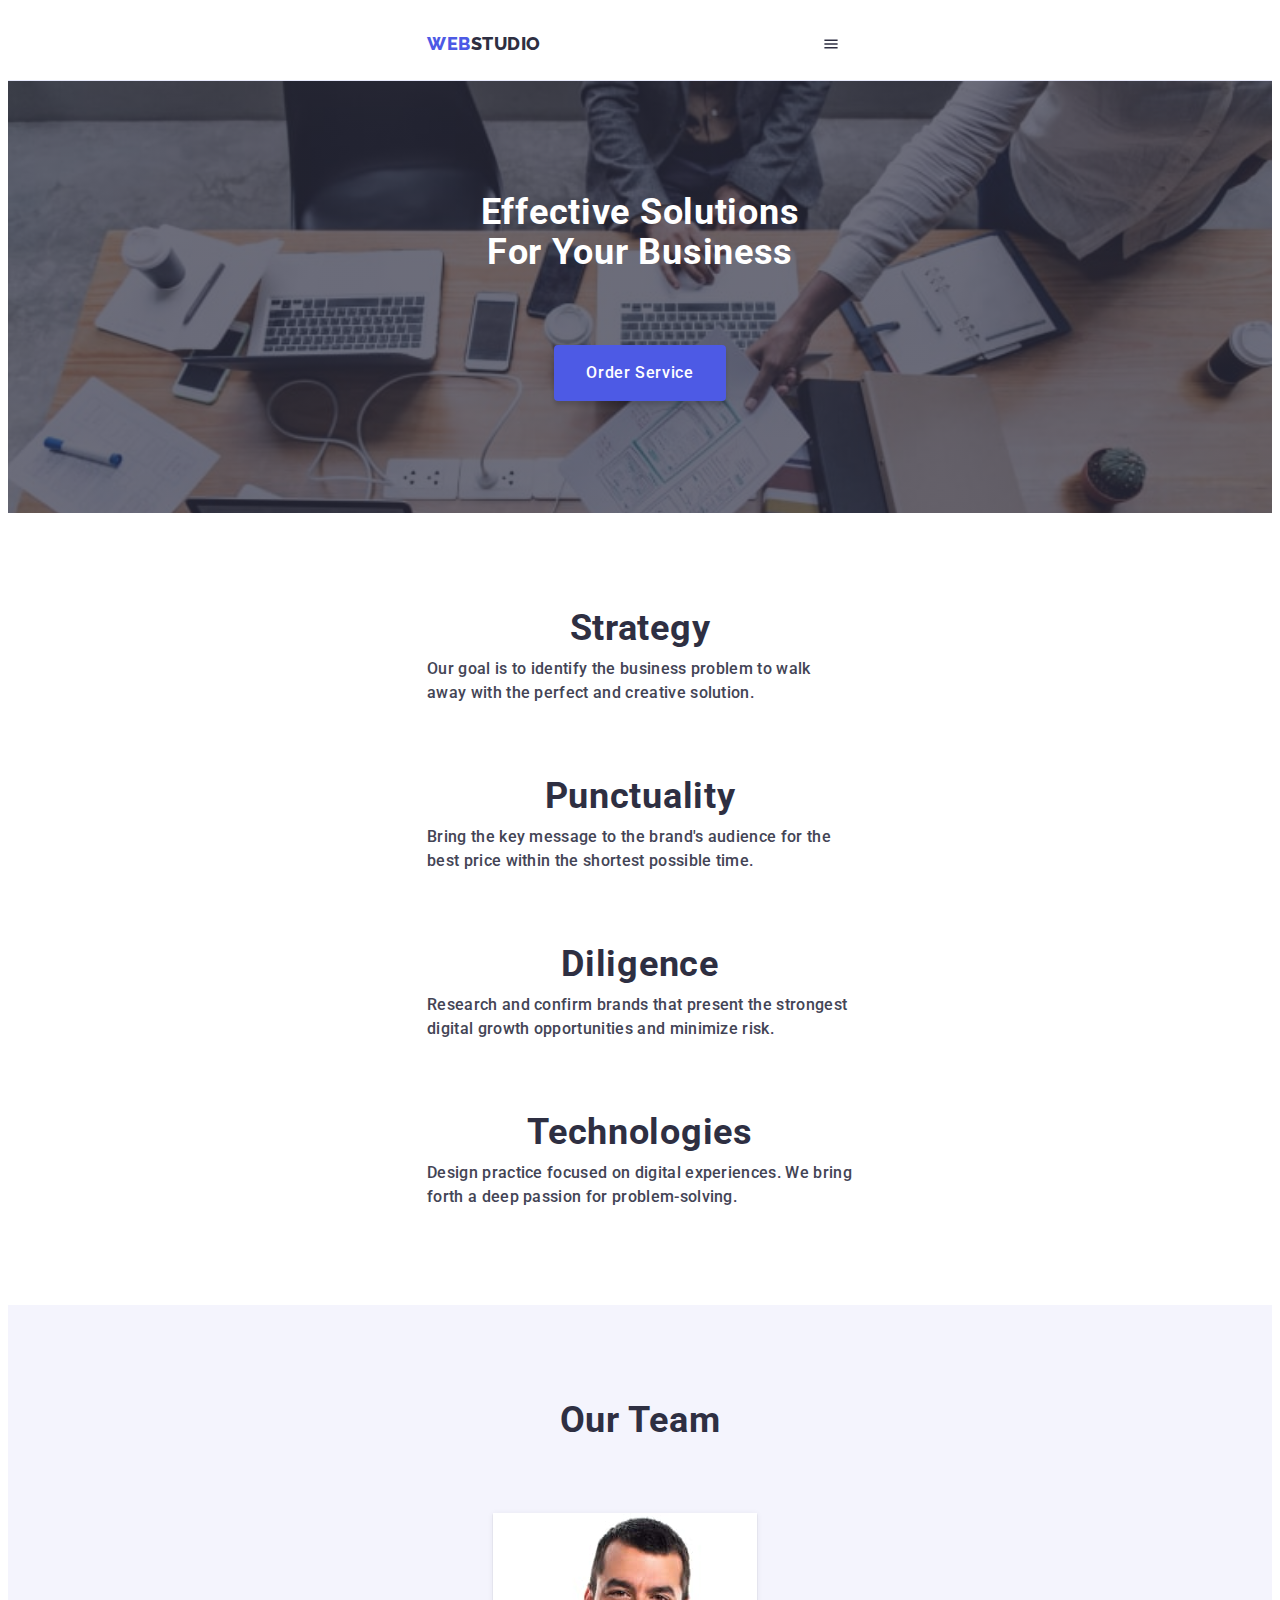
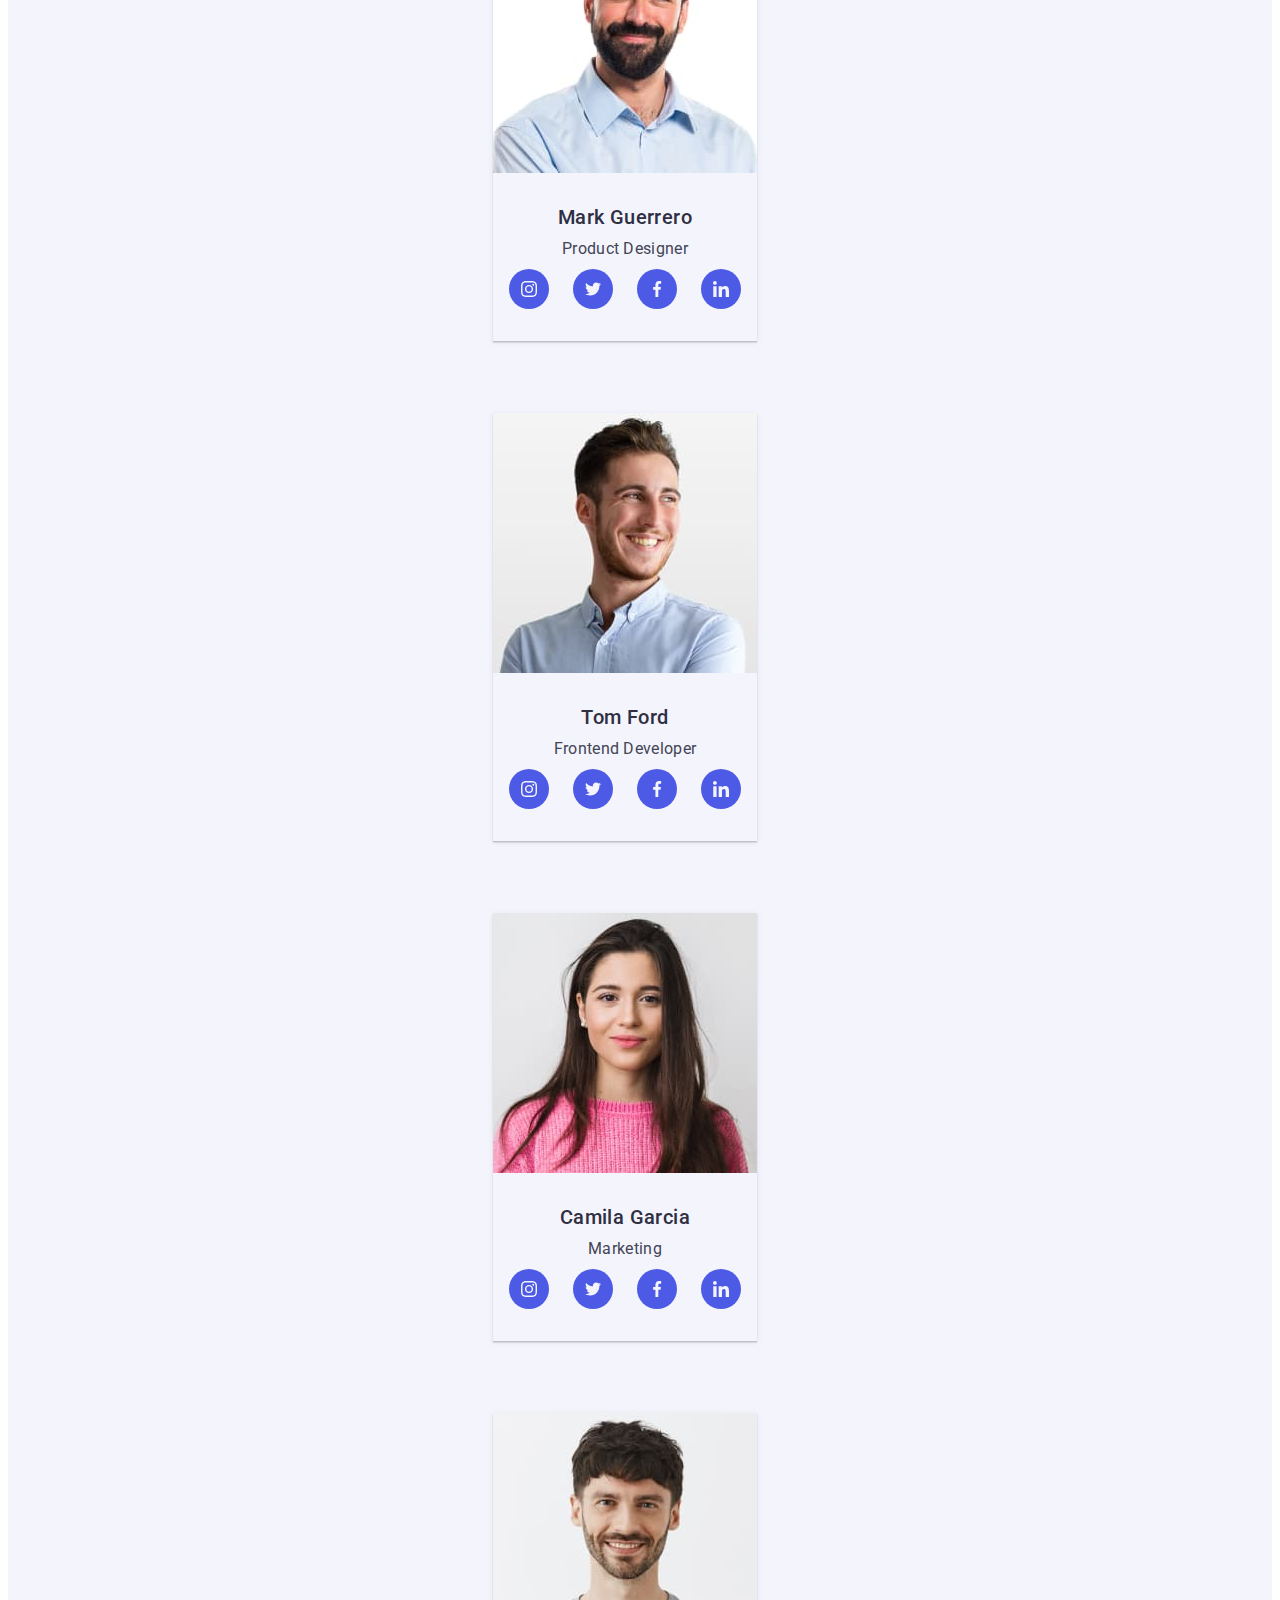
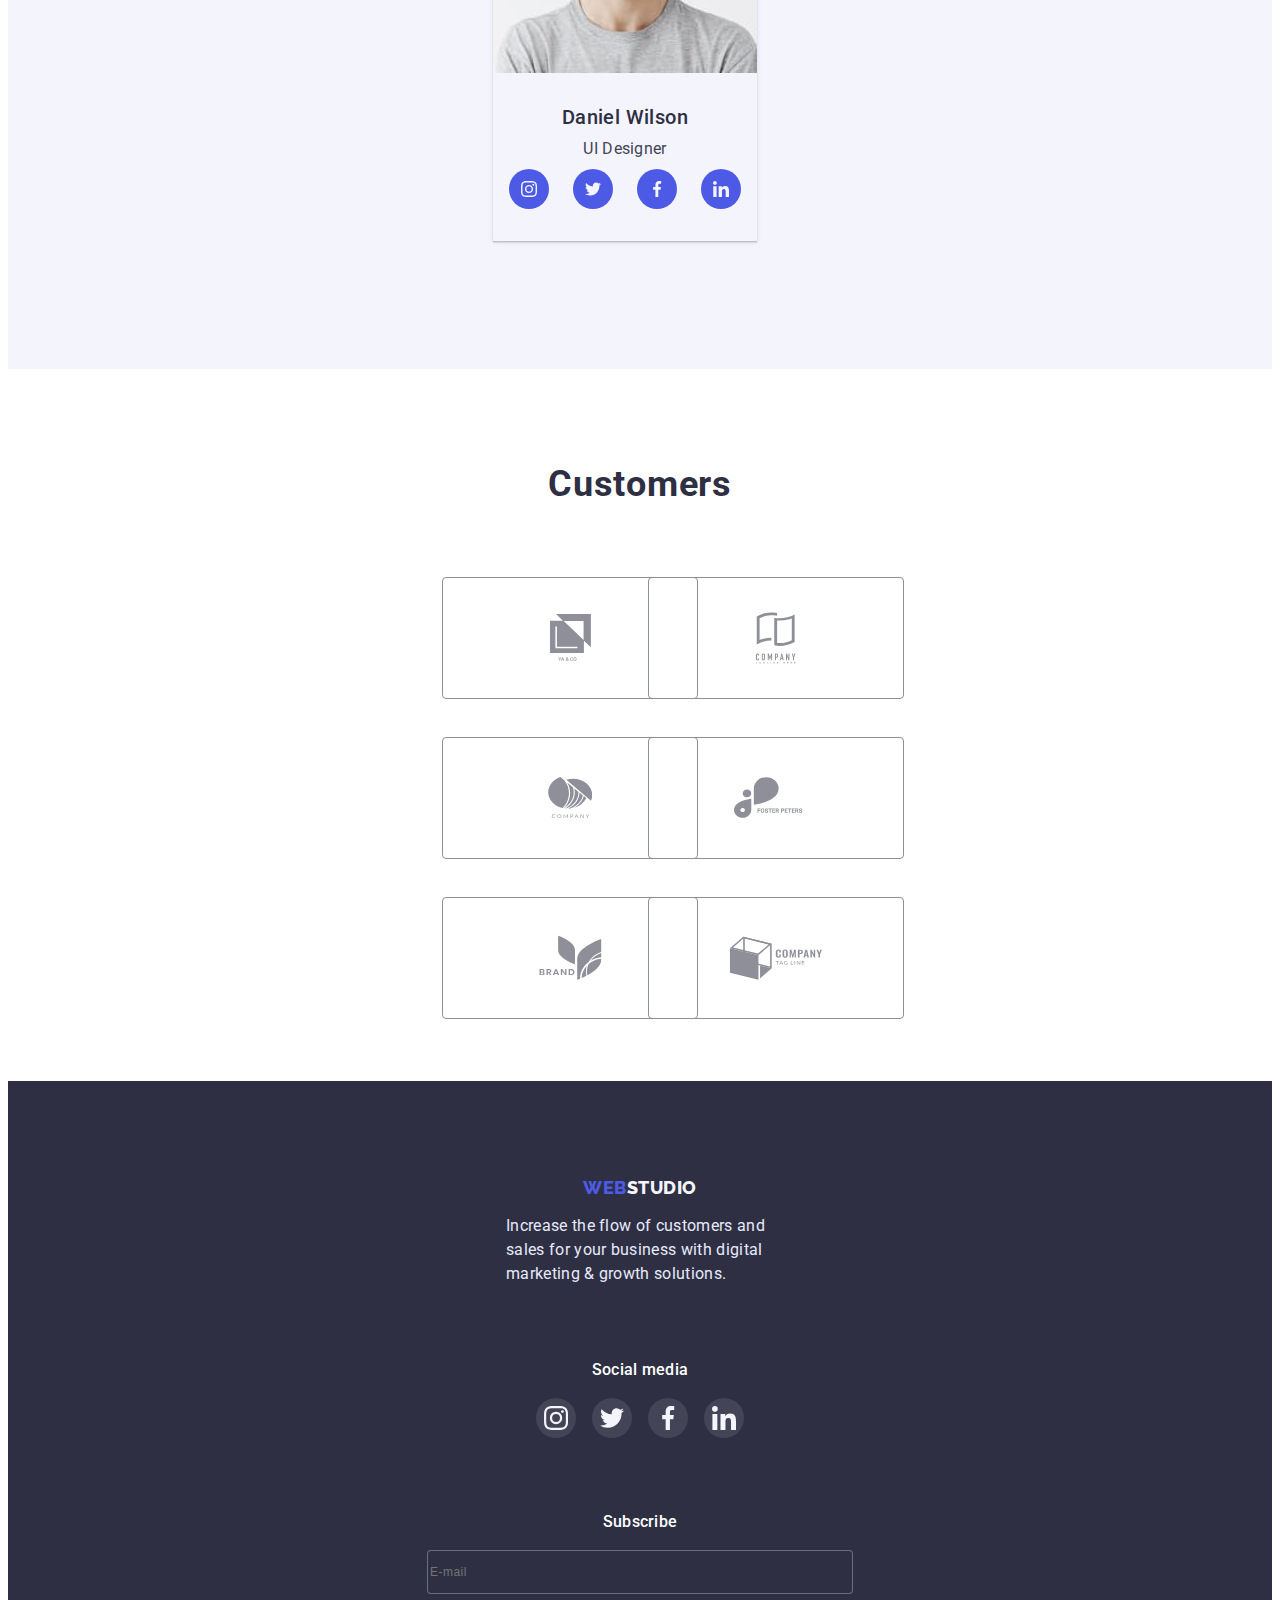
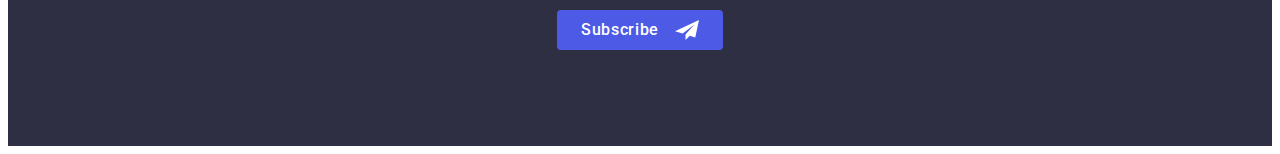
==== commit b07413b6: "work in progress" ====
--- a/index.html
+++ b/index.html
@@ -4,7 +4,6 @@
     <meta charset="UTF-8" />
     <meta http-equiv="X-UA-Compatible" content="IE=edge" />
     <meta name="viewport" content="width=device-width, initial-scale=1.0" />
-    <title>Студія</title>
     <link rel="preconnect" href="https://fonts.googleapis.com" />
     <link rel="preconnect" href="https://fonts.gstatic.com" crossorigin />
     <link
@@ -19,20 +18,25 @@
       referrerpolicy="no-referrer"
     />
     <link rel="stylesheet" href="./css/styles.css" />
+    <link rel="stylesheet" href="./css/mobile.css" />
+    <link rel="stylesheet" href="./css/tablet.css" />
+    <link rel="stylesheet" href="./css/desktop.css" />
+    <title>Webstudio</title>
   </head>
   <body>
-    <!-- ----- HEADER --- -->
+  
+    <!-- HEADER -->
     <header class="header">
       <div class="container header-container">
         <nav class="header-nav">
           <a href="./index.html" class="header-logo logo link">
             <span class="accent">Web</span>Studio</a>
-          <ul class="header-list list">
-            
-            <li class="header-item">
+          
+            <ul class="header-list list">
+              <li class="header-item">
               <a href="./index.html" class="header-link header-title link current"
                 >Studio</a>
-            </li>
+              </li>
 
             <li class="header-item">
               <a href="./portfolio.html" class="header-link header-title link"
@@ -44,45 +48,110 @@
             </li>
           </ul>
         </nav>
-
-        <address class="address">
+        <address class="header-address">
           <ul class="address-contact list">
             <li class="address-item">
               <a href="mailto:info@devstudio.com" class="address-link link subtitle"
                 >info@devstudio.com</a>
             </li>
-
+  
             <li class="address-item">
-              <a href="tel:+110001111111" class="address-link link subtitle"
-                >+11 (000) 111-11-11</a>
-            </li>
-          </ul>
-        </address>
+                <a href="tel:+110001111111" class="address-link link subtitle"
+                  >+11 (000) 111-11-11</a>
+              </li>
+            </ul>
+          </address>
+
+          <!-- MOBILE MENU -->
+          <button type="button" class="mobile-menu-open button" data-menu-open>
+            <svg class="mobile-menu-open-icon" width="32" height="22">
+              <use href="./images/sprite.svg#burger-icon"></use>
+            </svg>
+          </button> 
+      </div>
+      <div class="mobile-menu-wrap is-hidden" data-menu>
+        <div class="container mobile-menu-container">
+          <div>
+            <button type="button" class="modal-menu-close-button button" data-menu-close>
+              <svg class="modal-close-button-icon" width="8" height="8">
+                <use href="./images/sprite.svg#cross"></use>
+              </svg>
+            </button>
+            <nav class="mobile-menu-nav">
+              <ul class="mobile-menu-list list">
+                <li class="mobile-menu-item"><a href="./index.html" class="mobile-menu-link section-subtitle link">Studio</a></li>
+                <li class="mobile-menu-item"><a href="./portfolio.html" class="mobile-menu-link section-subtitle link">Portfolio</a></li>
+                <li class="mobile-menu-item"><a href="./index.html" class="mobile-menu-link section-subtitle link">Contacts</a></li>
+              </ul>
+            </nav>
+          </div>
+          <div>
+            <address class="mobile-menu-address ">
+              <ul class="mobile-menu-address-list list">
+                <li class="mobile-menu-address-item"><a href="tel:+110001111111" class="mobile-menu-tel link">+11 (000) 111-11-11</a></li>
+                <li class="mobile-menu-address-item"><a href="mailto:info@devstudio.com" class="mobile-menu-address-link link">info@devstudio.com</a></li>
+              </ul>
+            </address>
+            <ul class="mobile-soc-list list">
+              <li class="mobile-soc-item">
+                <a href="" class="mobile-soc-link link">
+                  <svg class="mobile-soc-icon" width="24" height="24">
+                    <use href="./images/sprite.svg#icon-instagram"></use>
+                  </svg>
+                </a>
+              </li>
+
+              <li class="mobile-soc-item">
+                <a href="" class="mobile-soc-link link">
+                  <svg class="mobile-soc-icon" width="24" height="24">
+                    <use href="./images/sprite.svg#icon-twitter"></use>
+                  </svg>
+                </a>
+              </li>
+
+              <li class="mobile-soc-item">
+                <a href="" class="mobile-soc-link link">
+                  <svg class="mobile-soc-icon" width="24" height="24">
+                    <use href="./images/sprite.svg#icon-facebook"></use>
+                  </svg>
+                </a>
+              </li>
+
+              <li class="mobile-soc-item">
+                <a href="" class="mobile-soc-link link">
+                  <svg class="mobile-soc-icon" width="24" height="24">
+                    <use href="./images/sprite.svg#icon-linkedin"></use>
+                  </svg>
+                </a>
+              </li>
+            </ul>
+          </div>
+        </div>
       </div>
     </header>
-    <main>
+  </main>
 
       <!-- ----- HERO --- -->
       <section class="hero">
         <div class="hero-container container">
-          <h1 class="hero-header">Effective Solutions for Your Business</h1>
-          <button data-modal-open type="button" class="mdl-button button">Order Service</button>
+          <h1 class="hero-header section-subtitle">Effective Solutions for Your Business</h1>
+          <button type="button" class="hero-button button" data-modal-open>Order Service</button>
         </div>
       </section>
 
-      <!-------OUR VALUES --- -->
+      <!-------VALUES --- -->
       <section class="values">
         <div class="container">
           <h2 class="visually-hidden">Our values</h2>
           <ul class="values-list list">
             <li class="value-items">
               <div class="value-icon-box">
-                <svg class="value-icon">
-                  <use href="./images/icons.svg#icon-antenna"></use>
-                </svg>
-              </div>
-              <h3 class="value-item item">Strategy</h3>
-              <p class="values-descr subtitle">
+                <svg class="value-icon" width="64" height="64">
+                  <use href="./images/sprite.svg#icon-antenna"></use>
+                </svg>
+              </div>
+              <h3 class="value-subtitle section-subtitle">Strategy</h3>
+              <p class="values-descr">
                 Our goal is to identify the business problem to walk away with
                 the perfect and creative solution.
               </p>
@@ -90,12 +159,12 @@
 
             <li class="value-items">
               <div class="value-icon-box">
-                <svg class="value-icon">
-                  <use href="./images/icons.svg#icon-clock"></use>
-                </svg>
-              </div>
-              <h3 class="value-item item">Punctuality</h3>
-              <p class="values-descr subtitle">
+                <svg class="value-icon" width="64" height="64">
+                  <use href="./images/sprite.svg#icon-clock"></use>
+                </svg>
+              </div>
+              <h3 class="value-subtitle section-subtitle">Punctuality</h3>
+              <p class="values-descr">
                 Bring the key message to the brand's audience for the best price
                 within the shortest possible time.
               </p>
@@ -103,12 +172,12 @@
 
             <li class="value-items">
               <div class="value-icon-box">
-                <svg class="value-icon">
-                  <use href="./images/icons.svg#icon-diagram"></use>
-                </svg>
-              </div>
-              <h3 class="value-item item">Diligence</h3>
-              <p class="values-descr subtitle">
+                <svg class="value-icon"  width="64" height="64">
+                  <use href="./images/sprite.svg#icon-diagram"></use>
+                </svg>
+              </div>
+              <h3 class="value-subtitle section-subtitle">Diligence</h3>
+              <p class="values-descr">
                 Research and confirm brands that present the strongest digital
                 growth opportunities and minimize risk.
               </p>
@@ -116,12 +185,12 @@
 
             <li class="values-items">
               <div class="value-icon-box">
-                <svg class="value-icon">
-                  <use href="./images/icons.svg#icon-astronaut"></use>
-                </svg>
-              </div>
-              <h3 class="value-item item">Technologies</h3>
-              <p class="values-descr subtitle">
+                <svg class="value-icon"  width="64" height="64">
+                  <use href="./images/sprite.svg#icon-astronaut"></use>
+                </svg>
+              </div>
+              <h3 class="value-subtitle section-subtitle">Technologies</h3>
+              <p class="values-descr">
                 Design practice focused on digital experiences. We bring forth a
                 deep passion for problem-solving.
               </p>
@@ -131,7 +200,7 @@
       </section>
 
       <!-- ----OCCUPATION  --- -->
-      <section class="occupation section">
+      <section class="occupation">
         <div class="container">
           <h2 class="occupation-header section-header">What are we doing</h2>
           <ul class="occupation-list list">
@@ -165,13 +234,14 @@
         </div>
       </section>
 
-      <!-- -----OUR TEAM ----->
-      <section class="team section">
-        <div class="container">
-          <h2 class="team-header section-header">Our Team</h2>
+      <!-- OUR TEAM  -->
+      <section class="team">
+        <div class="container small-container">
+          <h2 class="team-header section-subtitle">Our Team</h2>
           <ul class="team-list list">
             <li class="team-member">
                 <img
+                  srcset="./images/team-member-1.jpg 1x, ./images/team-member-1@2x.jpg 2x"
                   src="./images/team-member-1.jpg"
                   alt="A team member Mark Guerrero is smiling"
                   width="264"
@@ -184,31 +254,31 @@
                   <li class="team-member-soc-item">
                     <a href="" class="team-member-soc-link link">
                       <svg class="team-member-soc-icon" width="16" height="16">
-                        <use href="./images/icons.svg#icon-instagram"></use>
-                      </svg>
-                    </a>
-                  </li>
-
-                  <li class="team-member-soc-item">
-                    <a href="" class="team-member-soc-link link">
-                      <svg class="team-member-soc-icon" width="16" height="16">
-                        <use href="./images/icons.svg#icon-twitter"></use>
-                      </svg>
-                    </a>
-                  </li>
-
-                  <li class="team-member-soc-item">
-                    <a href="" class="team-member-soc-link link">
-                      <svg class="team-member-soc-icon" width="16" height="16">
-                        <use href="./images/icons.svg#icon-facebook"></use>
-                      </svg>
-                    </a>
-                  </li>
-
-                  <li class="team-member-soc-item">
-                    <a href="" class="team-member-soc-link link">
-                      <svg class="team-member-soc-icon" width="16" height="16">
-                        <use href="./images/icons.svg#icon-linkedin"></use>
+                        <use href="./images/sprite.svg#icon-instagram"></use>
+                      </svg>
+                    </a>
+                  </li>
+
+                  <li class="team-member-soc-item">
+                    <a href="" class="team-member-soc-link link">
+                      <svg class="team-member-soc-icon" width="16" height="16">
+                        <use href="./images/sprite.svg#icon-twitter"></use>
+                      </svg>
+                    </a>
+                  </li>
+
+                  <li class="team-member-soc-item">
+                    <a href="" class="team-member-soc-link link">
+                      <svg class="team-member-soc-icon" width="16" height="16">
+                        <use href="./images/sprite.svg#icon-facebook"></use>
+                      </svg>
+                    </a>
+                  </li>
+
+                  <li class="team-member-soc-item">
+                    <a href="" class="team-member-soc-link link">
+                      <svg class="team-member-soc-icon" width="16" height="16">
+                        <use href="./images/sprite.svg#icon-linkedin"></use>
                       </svg>
                     </a>
                   </li>
@@ -218,6 +288,7 @@
 
             <li class="team-member">
               <img
+                srcset="./images/team-member-2.jpg 1x, ./images/team-member-2@2x.jpeg 2x"
                 src="./images/team-member-2.jpg"
                 alt="A team member Tom Ford is smiling"
                 width="264"
@@ -232,31 +303,31 @@
                   <li class="team-member-soc-item">
                     <a href="" class="team-member-soc-link link">
                       <svg class="team-member-soc-icon" width="16" height="16">
-                        <use href="./images/icons.svg#icon-instagram"></use>
-                      </svg>
-                    </a>
-                  </li>
-
-                  <li class="team-member-soc-item">
-                    <a href="" class="team-member-soc-link link">
-                      <svg class="team-member-soc-icon" width="16" height="16">
-                        <use href="./images/icons.svg#icon-twitter"></use>
-                      </svg>
-                    </a>
-                  </li>
-
-                  <li class="team-member-soc-item">
-                    <a href="" class="team-member-soc-link link">
-                      <svg class="team-member-soc-icon" width="16" height="16">
-                        <use href="./images/icons.svg#icon-facebook"></use>
-                      </svg>
-                    </a>
-                  </li>
-
-                  <li class="team-member-soc-item">
-                    <a href="" class="team-member-soc-link link">
-                      <svg class="team-member-soc-icon" width="16" height="16">
-                        <use href="./images/icons.svg#icon-linkedin"></use>
+                        <use href="./images/sprite.svg#icon-instagram"></use>
+                      </svg>
+                    </a>
+                  </li>
+
+                  <li class="team-member-soc-item">
+                    <a href="" class="team-member-soc-link link">
+                      <svg class="team-member-soc-icon" width="16" height="16">
+                        <use href="./images/sprite.svg#icon-twitter"></use>
+                      </svg>
+                    </a>
+                  </li>
+
+                  <li class="team-member-soc-item">
+                    <a href="" class="team-member-soc-link link">
+                      <svg class="team-member-soc-icon" width="16" height="16">
+                        <use href="./images/sprite.svg#icon-facebook"></use>
+                      </svg>
+                    </a>
+                  </li>
+
+                  <li class="team-member-soc-item">
+                    <a href="" class="team-member-soc-link link">
+                      <svg class="team-member-soc-icon" width="16" height="16">
+                        <use href="./images/sprite.svg#icon-linkedin"></use>
                       </svg>
                     </a>
                   </li>
@@ -266,6 +337,7 @@
 
             <li class="team-member">
               <img
+                srcset="./images/team-member-3.jpg 1x, ./images/team-member-3@2x.jpeg 2x"
                 src="./images/team-member-3.jpg"
                 alt="A team member Camila Garcia is smiling"
                 width="264"
@@ -278,31 +350,31 @@
                   <li class="team-member-soc-item">
                     <a href="" class="team-member-soc-link link">
                       <svg class="team-member-soc-icon" width="16" height="16">
-                        <use href="./images/icons.svg#icon-instagram"></use>
-                      </svg>
-                    </a>
-                  </li>
-
-                  <li class="team-member-soc-item">
-                    <a href="" class="team-member-soc-link link">
-                      <svg class="team-member-soc-icon" width="16" height="16">
-                        <use href="./images/icons.svg#icon-twitter"></use>
-                      </svg>
-                    </a>
-                  </li>
-
-                  <li class="team-member-soc-item">
-                    <a href="" class="team-member-soc-link link">
-                      <svg class="team-member-soc-icon" width="16" height="16">
-                        <use href="./images/icons.svg#icon-facebook"></use>
-                      </svg>
-                    </a>
-                  </li>
-
-                  <li class="team-member-soc-item">
-                    <a href="" class="team-member-soc-link link">
-                      <svg class="team-member-soc-icon" width="16" height="16">
-                        <use href="./images/icons.svg#icon-linkedin"></use>
+                        <use href="./images/sprite.svg#icon-instagram"></use>
+                      </svg>
+                    </a>
+                  </li>
+
+                  <li class="team-member-soc-item">
+                    <a href="" class="team-member-soc-link link">
+                      <svg class="team-member-soc-icon" width="16" height="16">
+                        <use href="./images/sprite.svg#icon-twitter"></use>
+                      </svg>
+                    </a>
+                  </li>
+
+                  <li class="team-member-soc-item">
+                    <a href="" class="team-member-soc-link link">
+                      <svg class="team-member-soc-icon" width="16" height="16">
+                        <use href="./images/sprite.svg#icon-facebook"></use>
+                      </svg>
+                    </a>
+                  </li>
+
+                  <li class="team-member-soc-item">
+                    <a href="" class="team-member-soc-link link">
+                      <svg class="team-member-soc-icon" width="16" height="16">
+                        <use href="./images/sprite.svg#icon-linkedin"></use>
                       </svg>
                     </a>
                   </li>
@@ -312,6 +384,7 @@
 
             <li class="team-member">
               <img
+                srcset="./images/team-member-4.jpg 1x, ./images/team-member-4@2x.jpeg 2x"
                 src="./images/team-member-4.jpg"
                 alt="A team member Daniel Wilson is smiling"
                 width="264"
@@ -324,31 +397,31 @@
                   <li class="team-member-soc-item">
                     <a href="" class="team-member-soc-link link">
                       <svg class="team-member-soc-icon" width="16" height="16">
-                        <use href="./images/icons.svg#icon-instagram"></use>
-                      </svg>
-                    </a>
-                  </li>
-
-                  <li class="team-member-soc-item">
-                    <a href="" class="team-member-soc-link link">
-                      <svg class="team-member-soc-icon" width="16" height="16">
-                        <use href="./images/icons.svg#icon-twitter"></use>
-                      </svg>
-                    </a>
-                  </li>
-
-                  <li class="team-member-soc-item">
-                    <a href="" class="team-member-soc-link link">
-                      <svg class="team-member-soc-icon" width="16" height="16">
-                        <use href="./images/icons.svg#icon-facebook"></use>
-                      </svg>
-                    </a>
-                  </li>
-
-                  <li class="team-member-soc-item">
-                    <a href="" class="team-member-soc-link link">
-                      <svg class="team-member-soc-icon" width="16" height="16">
-                        <use href="./images/icons.svg#icon-linkedin"></use>
+                        <use href="./images/sprite.svg#icon-instagram"></use>
+                      </svg>
+                    </a>
+                  </li>
+
+                  <li class="team-member-soc-item">
+                    <a href="" class="team-member-soc-link link">
+                      <svg class="team-member-soc-icon" width="16" height="16">
+                        <use href="./images/sprite.svg#icon-twitter"></use>
+                      </svg>
+                    </a>
+                  </li>
+
+                  <li class="team-member-soc-item">
+                    <a href="" class="team-member-soc-link link">
+                      <svg class="team-member-soc-icon" width="16" height="16">
+                        <use href="./images/sprite.svg#icon-facebook"></use>
+                      </svg>
+                    </a>
+                  </li>
+
+                  <li class="team-member-soc-item">
+                    <a href="" class="team-member-soc-link link">
+                      <svg class="team-member-soc-icon" width="16" height="16">
+                        <use href="./images/sprite.svg#icon-linkedin"></use>
                       </svg>
                     </a>
                   </li>
@@ -360,14 +433,14 @@
       </section>
 
       <!-- ------- CUSTOMERS  -->
-      <section class="customers section">
+      <section class="customers customers-container">
         <div class="container">
-          <h2 class="customers-header section-header">Customers</h2>
+          <h2 class="customers-header section-subtitle">Customers</h2>
           <ul class="customers-list list">
             <li class="customers-item">
               <a href="" class="customers-link link">
                 <svg class="customers-icon" width="41" height="47">
-                  <use href="./images/icons.svg#icon-ya-co"></use>
+                  <use href="./images/sprite.svg#icon-ya-co"></use>
                 </svg>
               </a>
             </li>
@@ -375,7 +448,7 @@
             <li class="customers-item">
               <a href="" class="customers-link link">
                 <svg class="customers-icon" width="40" height="52">
-                  <use href="./images/icons.svg#icon-company"></use>
+                  <use href="./images/sprite.svg#icon-company"></use>
                 </svg>
               </a>
             </li>
@@ -383,7 +456,7 @@
             <li class="customers-item">
               <a href="" class="customers-link link">
                 <svg class="customers-icon" width="44" height="41">
-                  <use href="./images/icons.svg#icon-company1"></use>
+                  <use href="./images/sprite.svg#icon-company1"></use>
                 </svg>
               </a>
             </li>
@@ -391,7 +464,7 @@
             <li class="customers-item">
               <a href="" class="customers-link link">
                 <svg class="customers-icon" width="84" height="41">
-                  <use href="./images/icons.svg#icon-foster-peters"></use>
+                  <use href="./images/sprite.svg#icon-foster-peters"></use>
                 </svg>
               </a>
             </li>
@@ -399,7 +472,7 @@
             <li class="customers-item">
               <a href="" class="customers-link link">
                 <svg class="customers-icon" width="63" height="45">
-                  <use href="./images/icons.svg#icon-brand"></use>
+                  <use href="./images/sprite.svg#icon-brand"></use>
                 </svg>
               </a>
             </li>
@@ -407,7 +480,7 @@
             <li class="customers-item">
               <a href="" class="customers-link link">
                 <svg class="customers-icon" width="94" height="44">
-                  <use href="./images/icons.svg#icon-company2"></use>
+                  <use href="./images/sprite.svg#icon-company2"></use>
                 </svg>
               </a>
             </li>
@@ -418,7 +491,7 @@
 
     <!------FOOTER ------>
     <footer class="footer">
-      <div class="container footer-flex">
+      <div class="container footer-container">
         <div class="footer-descr-container">
           <a href="./index.html" class="footer-logo logo link"
             ><span class="accent">Web</span>Studio</a>
@@ -435,7 +508,7 @@
             <li class="footer-soc-item">
               <a href="" class="footer-soc-link link">
                 <svg class="footer-soc-icon" width="24" height="24">
-                  <use href="./images/icons.svg#icon-instagram"></use>
+                  <use href="./images/sprite.svg#icon-instagram"></use>
                 </svg>
               </a>
             </li>
@@ -443,7 +516,7 @@
             <li class="footer-soc-item">
               <a href="" class="footer-soc-link link">
                 <svg class="footer-soc-icon" width="24" height="24">
-                  <use href="./images/icons.svg#icon-twitter"></use>
+                  <use href="./images/sprite.svg#icon-twitter"></use>
                 </svg>
               </a>
             </li>
@@ -451,7 +524,7 @@
             <li class="footer-soc-item">
               <a href="" class="footer-soc-link link">
                 <svg class="footer-soc-icon" width="24" height="24">
-                  <use href="./images/icons.svg#icon-facebook"></use>
+                  <use href="./images/sprite.svg#icon-facebook"></use>
                 </svg>
               </a>
             </li>
@@ -459,14 +532,14 @@
             <li class="footer-soc-item">
               <a href="" class="footer-soc-link link">
                 <svg class="footer-soc-icon" width="24" height="24">
-                  <use href="./images/icons.svg#icon-linkedin"></use>
+                  <use href="./images/sprite.svg#icon-linkedin"></use>
                 </svg>
               </a>
             </li>
           </ul>
         </div>
 
-<!-- Subscribe to the website-->
+<!-- Subscribe-->
 
         <div class="subscribe-box ">
           <p class="subscribe-title header-title">Subscribe</p>
@@ -480,7 +553,7 @@
             <button class="subscribe-submit button" type="submit">
               Subscribe
               <svg class="subscribe-icon" width="24" height="24">
-                <use href="./images/icons.svg#icon-frame"></use>
+                <use href="./images/sprite.svg#icon-frame"></use>
               </svg>
             </button>
           </form>
@@ -489,11 +562,11 @@
     </footer>
 
         <!------- MODAL WINDOW ------>
-        <div class="backdrop is-hidden" data-modal>
+        <!-- <div class="backdrop is-hidden" data-modal>
           <div class="modal">
             <button type="button" class="modal-close-button" data-modal-close>
               <svg class="modal-close-button-icon" width="8" height="8">
-                <use href="./images/icons.svg#icon-vector-2"></use>
+                <use href="./images/sprite.svg#cross"></use>
               </svg>
             </button>
             <p class="modal-title header-title">Leave your contacts and we will call you back</p>
@@ -512,7 +585,7 @@
                   required
                   />
                   <svg class="modal-input-icon" width="18" height="18">
-                    <use href="./images/icons.svg#icon-person"></use>
+                    <use href="./images/sprite.svg#icon-person"></use>
                   </svg>
                 </div>
               </div>
@@ -530,7 +603,7 @@
                   required
                   />
                   <svg class="modal-input-icon" width="18" height="24">
-                    <use href="./images/icons.svg#icon-phone"></use>
+                    <use href="./images/sprite.svg#icon-phone"></use>
                   </svg>
                 </div>
               </div>
@@ -547,7 +620,7 @@
                   required
                   />
                   <svg class="modal-input-icon" width="18" height="24">
-                    <use href="./images/icons.svg#icon-email"></use>
+                    <use href="./images/sprite.svg#icon-email"></use>
                   </svg>
                 </div>
               </div>
@@ -576,7 +649,7 @@
                 class="check-text input-text">
                 <span>
                   <svg class="check-icon" width="10" height="8">
-                    <use href="./images/icons.svg#icon-check"></use>
+                    <use href="./images/sprite.svg#icon-check"></use>
                   </svg>
                 </span>
                 I accept the terms and conditions of the&nbsp;<a href="" class="privacy-policy input-text">Privacy Policy</a></label>  
@@ -584,9 +657,10 @@
 
               <button type="submit" class="mdl-button button input-button">Send</button>
             </form>
-          </div>
+          </div> -->
 
     <script src="./js/modal.js"></script>
+    <script src="./js/mobile-menu.js"></script>
   </body>
 </html>
 
--- a/css/styles.css
+++ b/css/styles.css
@@ -1,916 +1,989 @@
-:root {
-  --primary-text-color: #4d5ae5;
-  --secondary-text-color: #2e2f42;
-  --tertiary-text-color: #434455;
-  --button-bgd-color: #f4f4fd;
-  --typical-background-color: #fff;
-  --active-bgd-color: #404bbf;
-  --button-border-color: #e7e9fc;
-  --backdrop-color: rgba(46, 47, 66, 0.4);
-  --icon-color: #8e8f99;
-  --icon-bgd-color-hover: #31d0aa;
-  --transition-duration: 250ms;
-  --transition-timing-function: cubic-bezier(0.4, 0, 0.2, 1);
-}
-
-*::before,
-*::after {
-  box-sizing: border-box;
-}
-
-body {
-  font-family: "Roboto", sans-serif;
-  color: var(--secondary-text-color);
-  background-color: var(--typical-background-color);
-}
-
-h1,
-h2,
-h3,
-p {
-  margin-top: 0;
-  margin-bottom: 0;
-}
-
-ul {
-  padding-left: 0;
-  margin-top: 0;
-  margin-bottom: 0;
-}
-
-button {
-  cursor: pointer;
-}
-
-img {
-  display: block;
-  max-width: 100%;
-  height: auto;
-}
-
-.list {
-  list-style: none;
-}
-
-.link {
-  text-decoration: none;
-}
-
-.section-header {
-  font-size: 36px;
-  line-height: 1.11;
-  letter-spacing: 0.02em;
-  text-transform: capitalize;
-  text-align: center;
-  margin-bottom: 72px;
-  color: var(--secondary-text-color);
-}
-
-.container {
-  width: 1158px;
-  padding-left: 15px;
-  padding-right: 15px;
-  margin-left: auto;
-  margin-right: auto;
-  /* outline: 1px solid tomato;  */
-}
-
-.section {
-  padding-top: 120px;
-  padding-bottom: 120px;
-}
-
-.visually-hidden {
-  position: absolute;
-  width: 1px;
-  height: 1px;
-  padding: 0;
-  margin: -1px;
-  border: 0;
-  white-space: nowrap;
-  clip-path: inset(100%);
-  clip: rect(0 0 0 0);
-  overflow: hidden;
-}
-
-.subtitle {
-  font-weight: 400;
-  font-size: 16px;
-  line-height: 1.5;
-  letter-spacing: 0.02em;
-}
-
-.header-title {
-  font-weight: 500;
-  font-size: 16px;
-  line-height: 1.5;
-  letter-spacing: 0.02em;
-}
-
-.item {
-  font-weight: 500;
-  font-size: 20px;
-  line-height: 1.2;
-  letter-spacing: 0.02em;
-  color: var(--secondary-text-color);
-}
-
-.button {
-  font-family: inherit;
-  font-weight: 500;
-  font-size: 16px;
-  line-height: 1.5;
-  letter-spacing: 0.04em;
-  border-radius: 4px;
-  border: 1px solid var(--button-border-color);
-  background-color: transparent;
-  cursor: pointer;
-}
-
-.input-text {
-  font-weight: 400;
-  font-size: 12px;
-  line-height: 1.33;
-  letter-spacing: 0.04em;
-}
-
-.logo {
-  font-family: "Raleway", sans-serif;
-  font-weight: 800;
-  font-size: 18px;
-  letter-spacing: 0.03em;
-  text-transform: uppercase;
-}
-
-/* ======= HEADER ============ */
-
-.header {
-  border-bottom: 1px solid var(--button-border-color);
-  background-color: var(--typical-background-color);
-}
-
-.header-container {
-  display: flex;
-  align-items: center;
-}
-
-.header-nav {
-  display: flex;
-  align-items: center;
-}
-
-.header-list {
-  display: flex;
-  align-items: center;
-}
-
-.header-logo {
-  line-height: 1.33;
-  color: var(--secondary-text-color);
-  margin-right: 76px;
-  padding-top: 24px;
-  padding-bottom: 24px;
-}
-
-.accent {
-  color: var(--primary-text-color);
-}
-
-.header-item:not(:last-child) {
-  margin-right: 40px;
-}
-
-.header-link {
-  padding-top: 24px;
-  padding-bottom: 24px;
-  text-transform: capitalize;
-  color: var(--secondary-text-color);
-  transition: color var(--transition-duration) var(--transition-timing-function);
-  cursor: pointer;
-}
-
-.header-link:hover,
-.header-link:focus {
-  color: var(--primary-text-color);
-}
-
-.current {
-  color: var(--active-bgd-color);
-  position: relative;
-}
-
-.current::after {
-  position: absolute;
-  content: "";
-  left: 0;
-  bottom: -4px;
-  width: 100%;
-  height: 4px;
-  border-radius: 2px;
-  background-color: var(--active-bgd-color);
-}
-
-.address {
-  padding-top: 24px;
-  padding-bottom: 24px;
-  margin-left: auto;
-}
-
-.address-contact {
-  display: flex;
-  align-items: center;
-}
-
-.address-item {
-}
-
-.address-link {
-  font-style: normal;
-  padding-top: 24px;
-  padding-bottom: 24px;
-  margin-left: 40px;
-  color: var(--tertiary-text-color);
-  transition: color var(--transition-duration) var(--transition-timing-function);
-}
-
-.address-link:hover,
-.address-link:focus {
-  color: var(--primary-text-color);
-}
-
-/* ========= HERO ========*/
-.hero {
-  display: flex;
-  text-align: center;
-  padding-top: 188px;
-  max-width: 1440px;
-  margin: 0 auto;
-  padding-bottom: 188px;
-  background-color: var(--secondary-text-color);
-  background-image: linear-gradient(
-      rgba(46, 47, 66, 0.7),
-      rgba(46, 47, 66, 0.7)
-    ),
-    url(../images/hero-bg.jpg);
-  background-repeat: no-repeat;
-  background-size: cover;
-}
-
-.hero-container {
-  max-width: 1440px;
-  margin-left: auto;
-  margin-right: auto;
-}
-
-.hero-header {
-  text-align: center;
-  max-width: 507px;
-  margin: 0 auto 48px;
-  font-weight: 700;
-  font-size: 56px;
-  line-height: 1.07;
-  letter-spacing: 0.02em;
-  color: #fff;
-}
-
-.mdl-button {
-  min-width: 169px;
-  padding: 16px 32px;
-  color: var(--typical-background-color);
-  background-color: var(--primary-text-color);
-  box-shadow: 0px 4px 4px rgba(0, 0, 0, 0.15);
-  border: 1px var(--button-border-color);
-  transition: color var(--transition-duration) var(--transition-timing-function),
-    background-color var(--transition-duration)
-      var(--transition-timing-function);
-}
-
-.mdl-button:hover,
-.mdl-button:focus {
-  color: var(--primary-text-color);
-  background-color: var(--button-bgd-color);
-}
-
-/* ======== VALUES ========== */
-
-.values {
-  padding-top: 120px;
-  background-color: var(--typical-background-color);
-}
-
-.values-list {
-  display: flex;
-  align-items: center;
-  gap: 22px;
-}
-
-.value-items {
-}
-
-.value-icon-box {
-  box-sizing: border-box;
-  width: 264px;
-  padding: 24px 100px;
-  background-color: var(--button-bgd-color);
-  border-radius: 4px;
-}
-
-.value-icon {
-  height: 64px;
-  width: 64px;
-}
-
-.value-item {
-  margin-top: 8px;
-  margin-bottom: 8px;
-}
-
-.values-descr {
-  color: var(--tertiary-text-color);
-}
-
-/* =======OCCUPATION ====== */
-.occupation {
-  background-color: var(--typical-background-color);
-}
-
-.occupation-header {
-}
-
-.occupation-list {
-  display: flex;
-  flex-wrap: wrap;
-  gap: 24px;
-  flex-basis: calc((100% - 48) / 3);
-}
-
-.occupation-item {
-  cursor: pointer;
-}
-
-/* =========== OUR TEAM =========== */
-
-.team {
-  background-color: var(--button-bgd-color);
-}
-
-.team-header {
-}
-
-.team-list {
-  display: flex;
-  flex-wrap: wrap;
-  gap: 24px;
-  flex-basis: calc((100% - 3 * 24) / 4);
-}
-
-/* .team-member {
-  transition: box-shadow var(--transition-duration)
-    var(--transition-timing-function);
-    cursor: pointer;
-} */
-
-/* .team-member:hover {
-  box-shadow: 0px 1px 6px rgba(46, 47, 66, 0.08),
-    0px 1px 1px rgba(46, 47, 66, 0.16), 0px 2px 1px rgba(46, 47, 66, 0.08);
-} */
-
-.team-member-content {
-  text-align: center;
-  padding-top: 32px;
-  padding-bottom: 32px;
-  padding-right: 16px;
-  padding-left: 16px;
-  box-shadow: 0px 1px 6px rgba(46, 47, 66, 0.08),
-    0px 1px 1px rgba(46, 47, 66, 0.16), 0px 2px 1px rgba(46, 47, 66, 0.08);
-  border-radius: 0px 0px 4px 4px;
-  background-color: var(--typical-background-color);
-}
-
-.team-member-header {
-  margin-bottom: 8px;
-}
-
-.team-member-occupation {
-  margin-bottom: 8px;
-  color: #434455;
-}
-
-.team-member-soc-list {
-  display: flex;
-  justify-content: center;
-  gap: 24px;
-}
-
-.team-member-soc-item {
-  width: 40px;
-  height: 40px;
-}
-
-.team-member-soc-link {
-  display: flex;
-  justify-content: center;
-  align-items: center;
-  width: 100%;
-  height: 100%;
-  background-color: var(--primary-text-color);
-  border-radius: 50%;
-  transition: background-color var(--transition-duration)
-    var(--transition-timing-function);
-}
-
-.team-member-soc-link:hover,
-.team-member-soc-link:focus {
-  background-color: #2b2c39;
-}
-
-.team-member-soc-icon {
-  fill: var(--button-bgd-color);
-}
-
-/* -----CUSTOMERS------- */
-
-.customers {
-  background-color: var(--typical-background-color);
-}
-
-.customers-header {
-}
-.section-header {
-}
-
-.customers-list {
-  display: flex;
-  gap: 24px;
-}
-
-.customers-item {
-  width: calc((100% - 5 * 24px) / 6);
-  height: 88px;
-}
-.customers-link {
-  display: flex;
-  align-items: center;
-  justify-content: center;
-  width: 100%;
-  height: 100%;
-  padding: 16px 32px;
-  color: var(--icon-color);
-  border: 1px solid var(--icon-color);
-  border-radius: 4px;
-  transition: color var(--transition-duration) var(--transition-timing-function),
-    border-color var(--transition-duration) var(--transition-timing-function);
-}
-
-.customers-icon {
-  fill: currentColor;
-  transition: fill var(--transition-duration) var(--transition-timing-function);
-}
-
-.customers-link:is(:hover, :focus) {
-  color: var(--active-bgd-color);
-  border-color: var(--active-bgd-color);
-}
-
-.customers-link:is(:hover, :focus) .customers-icon:is(:hover, :focus) {
-  fill: var(--active-bgd);
-}
-
-/* ------- 2nd PAGE -------- */
-/* -------- FILTERS -------- */
-
-.portfolio {
-  padding-top: 96px;
-  padding-bottom: 120px;
-  background-color: var(--typical-background-color);
-}
-
-.filter {
-  display: flex;
-  flex-wrap: wrap;
-  justify-content: center;
-  column-gap: 24px;
-  margin-bottom: 72px;
-}
-
-.filter-item {
-}
-
-.filter-button {
-  padding: 12px 24px;
-  color: var(--primary-text-color);
-  background: var(--button-bgd-color);
-  background-color: var(--button-bgd-color);
-  transition: color var(--transition-duration) var(--transition-timing-function),
-    border-color var(--transition-duration) var(--transition-timing-function),
-    background-color var(--transition-duration)
-      var(--transition-timing-function),
-    box-shadow var(--transition-duration) var(--transition-timing-function);
-}
-
-.filter-button:hover,
-.filter-button:focus {
-  color: #fff;
-  border-color: var(--active-bgd-color);
-  background-color: var(--active-bgd-color);
-  box-shadow: 0px 3px 1px rgba(0, 0, 0, 0.1), 0px 2px 1px rgba(0, 0, 0, 0.08),
-    0px 2px 2px rgba(0, 0, 0, 0.12);
-}
-
-.project-items {
-  display: flex;
-  flex-wrap: wrap;
-  column-gap: 24px;
-  row-gap: 48px;
-  flex-basis: calc((100%-2 * 24) / 3);
-}
-
-.project-item {
-  box-shadow: 0px 1px 6px rgba(46, 47, 66, 0.08);
-}
-
-.project-item:hover .project-overflow-text,
-.project-item:focus .project-overflow-text {
-  transform: translateY(0%);
-}
-
-.project-text-wrap {
-  position: relative;
-  overflow: hidden;
-}
-
-.project-overflow-text {
-  position: absolute;
-  top: 0;
-  height: 100%;
-  padding: 40px 32px;
-  color: var(--button-bgd-color);
-  background-color: var(--primary-text-color);
-  transform: translateY(100%);
-  transition: transform var(--transition-duration)
-    var(--transition-timing-function);
-  overflow: auto;
-}
-
-.project-item-link {
-  transition: box-shadow var(--transition-duration)
-    var(--transition-timing-function);
-}
-
-.project-item-link:is(:hover, :focus) {
-  box-shadow: 0px 1px 6px rgba(46, 47, 66, 0.08),
-    0px 1px 1px rgba(46, 47, 66, 0.16), 0px 2px 1px rgba(46, 47, 66, 0.08);
-}
-
-.project-content {
-  padding: 32px 16px;
-  background-color: var(--typical-background-color);
-  border: 1px solid #e7e9fc;
-  border-top: none;
-}
-
-.project-title {
-  margin-bottom: 8px;
-}
-
-.project-subtitle {
-  color: var(--tertiary-text-color);
-}
-
-/* ------FOOTER ------*/
-
-.footer {
-  padding-top: 100px;
-  padding-bottom: 100px;
-  background-color: var(--secondary-text-color);
-}
-
-.footer-flex {
-  display: flex;
-  gap: 120px;
-}
-.footer-descr-container {
-  display: flex;
-  flex-wrap: wrap;
-  flex-direction: column;
-}
-
-.footer-logo {
-  margin-bottom: 16px;
-  line-height: 1.17;
-  color: var(--button-bgd-color);
-}
-
-.footer-descr {
-  max-width: 264px;
-  line-height: 1.5;
-  color: var(--button-border-color);
-}
-
-.footer-soc-container {
-  display: flex;
-  flex-wrap: wrap;
-  flex-direction: column;
-}
-
-.footer-soc-title,
-.subscribe-title {
-  margin-bottom: 16px;
-  color: var(--typical-background-color);
-}
-
-.footer-soc-list {
-  display: flex;
-  gap: 16px;
-}
-
-.team-member-soc-list {
-  display: flex;
-  justify-content: center;
-  gap: 24px;
-}
-
-.footer-soc-item {
-  width: 40px;
-  height: 40px;
-}
-
-.footer-soc-link {
-  display: flex;
-  justify-content: center;
-  align-items: center;
-  width: 100%;
-  height: 100%;
-  background-color: rgba(255, 255, 255, 0.1);
-  border-radius: 50%;
-  transition: background-color var(--transition-duration)
-    var(--transition-timing-function);
-}
-
-.footer-soc-link:is(:hover, :focus) {
-  background-color: var(--icon-bgd-color-hover);
-}
-
-.footer-soc-icon {
-  fill: var(--button-bgd-color);
-}
-
-/* Subscribe to the website */
-
-.subscribe-form {
-  display: flex;
-  column-gap: 24px;
-  margin-bottom: 16px;
-}
-
-.subscribe-title {
-}
-
-.subscribe-input {
-  display: flex;
-  justify-content: center;
-  align-items: center;
-  font-weight: 400;
-  font-size: 12px;
-  line-height: 2;
-  letter-spacing: 0.04em;
-  color: rgba(255, 255, 255, 0.6);
-  width: 264px;
-  height: 40px;
-  background-color: var(--secondary-text-color);
-  border: 1px solid rgba(255, 255, 255, 0.3);
-  border-radius: 4px;
-  padding-left: 16px;
-  outline: transparent;
-  transition: border-color var(--transition-duration)
-    var(--transition-timing-function);
-}
-
-.subscribe-input:focus,
-.subscribe-comment:focus {
-  border-color: var(--primary-text-color);
-}
-
-.subscribe-submit {
-  display: flex;
-  align-items: center;
-  text-align: center;
-  padding: 8px 24px;
-  color: var(--typical-background-color);
-  background-color: var(--primary-text-color);
-  border-color: var(--primary-text-color);
-  border: none;
-  transition: color var(--transition-duration) var(--transition-timing-function),
-    background-color var(--transition-duration)
-      var(--transition-timing-function);
-}
-
-.subscribe-icon {
-  margin-left: 16px;
-  fill: currentColor;
-  transition: fill var(--transition-duration) var(--transition-timing-function);
-}
-
-.subscribe-submit:is(:hover, :focus) {
-  color: var(--primary-text-color);
-  background-color: var(--typical-background-color);
-}
-
-.subscribe-submit:is(:hover, :focus) .subscribe-icon:is(:hover, :focus) {
-  fill: var(--primary-text-color);
-}
-
-/* <!------- MODAL WINDOW ------> */
-
-.backdrop {
-  position: fixed;
-  z-index: 90;
-  top: 0;
-  left: 0;
-  width: 100%;
-  height: 100%;
-  background-color: var(--backdrop-color);
-  opacity: 1;
-  visibility: visible;
-  transition: opacity var(--transition-duration)
-      var(--transition-timing-function),
-    visibility var(--transition-duration) var(--transition-timing-function);
-}
-
-.modal {
-  position: absolute;
-  z-index: 100;
-  min-height: 576px;
-  width: 408px;
-  padding: 0px 24px;
-  top: 50%;
-  left: 50%;
-  transform: translate(-50%, -50%) scale(1); /* center the modal */
-  background-color: var(--typical-background-color);
-  box-shadow: 0px 1px 1px rgba(0, 0, 0, 0.14), 0px 1px 3px rgba(0, 0, 0, 0.12),
-    0px 2px 1px rgba(0, 0, 0, 0.2);
-  border-radius: 4px;
-  opacity: 1;
-  transition: transform var(--transition-duration)
-      var(--transition-timing-function),
-    opacity var(--transition-duration) var(--transition-timing-function);
-}
-
-.backdrop.is-hidden {
-  visibility: hidden;
-  opacity: 0;
-  pointer-events: none;
-}
-
-.backdrop.is-hidden .modal {
-  transform: translate(-50%, 50%) scale(0.75);
-}
-
-.modal-close-button {
-  display: flex;
-  justify-content: center;
-  align-items: center;
-  position: absolute;
-  top: 24px;
-  right: 24px;
-  width: 24px;
-  height: 24px;
-  background-color: var(--button-border-color);
-  border: 1px solid rgba(0, 0, 0, 0.1);
-  border-radius: 50%;
-  transition: background-color var(--transition-duration)
-    var(--transition-timing-function);
-}
-
-.modal-close-button:hover,
-.modal-close-button:focus {
-  background-color: var(--active-bgd-color);
-}
-
-.modal-close-button-icon {
-  fill: black;
-  transition: fill var(--transition-duration) var(--transition-timing-function);
-}
-
-.modal-close-button:hover .modal-close-button-icon,
-.modal-close-button:focus .modal-close-button-icon {
-  fill: var(--typical-background-color);
-}
-
-.modal-title {
-  padding-top: 72px;
-  padding-bottom: 16px;
-  text-align: center;
-  color: var(--secondary-text-color);
-}
-
-.modal-form {
-  margin-bottom: 24px;
-}
-
-.modal-field {
-  margin-bottom: 8px; /*not sure what this is taken from .modal-input*/
-}
-
-.input-wrap {
-  position: relative;
-}
-
-.modal-input {
-  width: 100%;
-  height: 40px;
-  border: 1px solid rgba(33, 33, 33, 0.2);
-  border-radius: 4px;
-  padding-left: 38px;
-  color: var(--tertiary-text-color);
-  outline: transparent;
-  transition: border-color var(--transition-duration)
-    var(--transition-timing-function);
-}
-
-.modal-input:focus,
-.modal-comment:focus {
-  border-color: var(--primary-text-color);
-}
-
-.modal-input:focus + .modal-input-icon {
-  fill: var(--primary-text-color);
-}
-
-.modal-input-text {
-  color: var(--icon-color);
-  margin-bottom: 4px;
-  display: block;
-}
-
-.modal-input-icon {
-  position: absolute;
-  left: 16px;
-  top: 50%;
-  transform: translateY(-50%);
-  transition: fill var(--transition-duration) var(--transition-timing-function);
-}
-
-.modal-input::placeholder,
-.modal-comment::placeholder {
-  color: rgba(117, 117, 117, 0.5);
-}
-
-.modal-comment {
-  width: 100%;
-  height: 120px;
-  font-family: inherit;
-  font-size: 100%;
-  line-height: 1.15;
-  letter-spacing: 0.04em;
-  padding: 8px 16px;
-  margin-bottom: 16px;
-  color: var(--tertiary-text-color);
-  border: 1px solid rgba(33, 33, 33, 0.2);
-  border-radius: 4px;
-
-  resize: none;
-  outline: transparent;
-}
-
-.check-text span {
-  display: flex;
-  align-items: center;
-  justify-content: center;
-  width: 16px;
-  height: 16px;
-  margin-right: 8px;
-  border: 1.25px solid var(--secondary-text-color);
-  border-radius: 2px;
-  fill: transparent;
-  transition: background-color var(--transition-duration)
-      var(--transition-timing-function),
-    fill var(--transition-duration) var(--transition-timing-function);
-}
-
-.modal-check:checked + .check-text span {
-  background-color: var(--active-bgd-color);
-  border: none;
-  fill: var(--button-bgd-color);
-}
-
-.check-text {
-  display: flex;
-  color: #757575;
-  margin-bottom: 24px;
-}
-
-.privacy-policy {
-  text-decoration-line: underline;
-  color: var(--primary-text-color);
-  cursor: pointer;
-}
-
-.input-button {
-  display: flex;
-  align-items: center;
-  justify-content: center;
-  margin-left: auto;
-  margin-right: auto;
-  margin-top: -8px;
-}
+:root {
+  --primary-text-color: #4d5ae5;
+  --secondary-text-color: #2e2f42;
+  --tertiary-text-color: #434455;
+  --button-bgd-color: #f4f4fd;
+  --typical-background-color: #fff;
+  --active-bgd-color: #404bbf;
+  --button-border-color: #e7e9fc;
+  --backdrop-color: rgba(46, 47, 66, 0.4);
+  --icon-color: #8e8f99;
+  --icon-bgd-color-hover: #31d0aa;
+  --bg-image-gradient: linear-gradient(rgba(46, 47, 66, 0.7), rgba(46, 47, 66, 0.7));
+  --transition-duration: 250ms;
+  --transition-timing-function: cubic-bezier(0.4, 0, 0.2, 1);
+}
+
+*::before,
+*::after {
+  box-sizing: border-box;
+}
+
+body {
+  font-family: "Roboto", sans-serif;
+  color: var(--secondary-text-color);
+  background-color: var(--typical-background-color);
+}
+
+h1,
+h2,
+h3,
+h4,
+p {
+  margin: 0;
+}
+
+ul {
+  padding-left: 0;
+  margin: 0;
+}
+
+button {
+  cursor: pointer;
+}
+
+img {
+  display: block;
+  max-width: 100%;
+  height: auto;
+  width: 100%;
+}
+
+.list {
+  list-style: none;
+}
+
+.link {
+  text-decoration: none;
+}
+
+.container {
+  padding: 0 15px;
+  margin: 0 auto;
+  /* outline: 1px solid tomato;  */
+}
+
+.section {
+  padding-top: 120px;
+  padding-bottom: 120px;
+}
+
+.no-scroll {
+  overflow: hidden;
+}
+
+.visually-hidden {
+  position: absolute;
+  width: 1px;
+  height: 1px;
+  padding: 0;
+  margin: -1px;
+  border: 0;
+  white-space: nowrap;
+  clip-path: inset(100%);
+  clip: rect(0 0 0 0);
+  overflow: hidden;
+}
+
+.section-subtitle {
+  font-weight: 700;
+  font-size: 36px;
+  line-height: 1.11;
+  text-align: center;
+  letter-spacing: 0.02em;
+  text-transform: capitalize;
+  color: var(--secondary-text-color);
+}
+
+.subtitle {
+  font-weight: 400;
+  font-size: 16px;
+  line-height: 1.5;
+  letter-spacing: 0.02em;
+}
+
+.header-title {
+  font-weight: 500;
+  font-size: 16px;
+  line-height: 1.5;
+  letter-spacing: 0.02em;
+}
+
+.item {
+  font-weight: 500;
+  font-size: 20px;
+  line-height: 1.2;
+  letter-spacing: 0.02em;
+  color: var(--secondary-text-color);
+}
+
+.button {
+  font-family: inherit;
+  font-weight: 500;
+  font-size: 16px;
+  line-height: 1.5;
+  letter-spacing: 0.04em;
+  border-radius: 4px;
+  border: 1px solid var(--button-border-color);
+  background-color: transparent;
+  cursor: pointer;
+}
+
+.input-text {
+  font-weight: 400;
+  font-size: 12px;
+  line-height: 1.33;
+  letter-spacing: 0.04em;
+}
+
+.logo {
+  font-family: "Raleway", sans-serif;
+  font-weight: 800;
+  font-size: 18px;
+  letter-spacing: 0.03em;
+  text-transform: uppercase;
+}
+
+/* ======= HEADER ============ */
+
+.header {
+  border-bottom: 1px solid var(--button-border-color);
+  background-color: var(--typical-background-color);
+}
+
+.header-container {
+  display: flex;
+}
+
+.header-nav {
+  display: flex;
+  align-items: center;
+}
+
+.header-logo {
+  display: inline-block;
+  line-height: 1.33;
+  color: var(--secondary-text-color);
+  margin-right: 76px;
+  padding-top: 24px;
+  padding-bottom: 24px;
+}
+
+.header-list {
+  display: none;
+}
+
+.header-address {
+  display: none;
+}
+
+.accent {
+  color: var(--primary-text-color);
+}
+
+/* MOBILE MENU */
+
+.mobile-menu-open {
+  display: flex;
+  align-items: center;
+  justify-content: center;
+  border: none;
+  background-color: transparent;
+  margin-left: auto;
+}
+
+.mobile-menu-open-icon {
+  fill: var(--secondary-text-color);
+}
+
+.mobile-menu-wrap {
+  position: fixed;
+  top: 0;
+  left: 0;
+  width: 100%;
+  height: 100%;
+  z-index: 1000;
+  background-color: var(--typical-background-color);
+  padding: 40px; 
+  opacity: 0;
+  visibility: hidden;
+  pointer-events: none;
+  transition: opacity var(--transition-duration) var(transition-timing-function), visibility var(--transition-duration) var(transition-timing-function);
+}
+
+.container.mobile-menu-container {
+  max-width: 378px;
+}
+
+.mobile-menu-wrap > .container {
+  display: flex;
+  flex-direction: column;
+  justify-content: space-between;
+  overflow-y: auto;
+  height: 100%;
+}
+
+.mobile-menu-nav {
+  padding-top: 16px;
+}
+
+.mobile-menu-item:not(:last-child) {
+  margin-bottom: 40px;
+}
+
+.mobile-menu-link {
+  transition: color var(--transition-duration) var(--transition-timing-function);
+}
+
+.mobile-menu-link:is(:hover, :focus) {
+  color: var(--active-bgd-color);
+}
+
+.mobile-menu-address {
+  font-style: normal;
+  margin-bottom: 48px;
+}
+
+.mobile-menu-address-item:not(:last-child) {
+  margin-bottom: 40px;
+}
+
+.mobile-menu-address-item > a:is(:hover, :focus) {
+  color: var(--active-bgd-color);
+}
+
+.mobile-menu-tel {
+  font-weight: 600;
+  font-size: 36px;
+  line-height: 1.11; 
+  color: var(--tertiary-text-color)
+  transition: color var(--transition-duration) var(--transition-timing-function);
+}
+
+.mobile-menu-address-link {
+  font-weight: 500;
+  font-size: 20px;
+  line-height: 1.2;
+  letter-spacing: 0.02em;
+  color: var(--tertiary-text-color);
+  transition: color var(--transition-duration) var(--transition-timing-function);
+}
+
+.mobile-soc-list {
+  display: flex;
+  gap: 56px;
+}
+
+.mobile-soc-item {
+  width: 40px;
+  height: 40px;
+}
+
+.mobile-soc-link {
+  display: flex;
+  justify-content: center;
+  align-items: center;
+  width: 100%;
+  height: 100%;
+  border-radius: 50%;
+  background-color: var(--primary-text-color);
+  transition: background-color var(--transition-duration) var(--transition-timing-function);
+}
+
+.mobile-soc-link:is(:hover, :focus) {
+  background-color: var(--active-bgd-color);
+}
+
+.mobile-soc-icon {
+  fill: var(--typical-background-color);
+}
+
+/* ========= HERO ========*/
+.hero {
+  width: 100%;
+  padding-top: 112px;
+  padding-bottom: 112px;  
+  margin: 0 auto;
+  background-color: var(--secondary-text-color);
+  background-image: var(--bg-image-gradient),
+    url(../images/hero-bg-mobile-min.jpg);
+  background-repeat: no-repeat;
+  background-size: cover;
+}
+
+@media (min-device-pixel-ratio: 2),
+(min-resolution: 192dpi),
+(min-resolution: 2dppx) {
+  .hero {
+    background-image: var(--bg-image-gradient), 
+    url(../images/hero-bg-mobile@2x.jpg);
+  }
+}
+
+.hero-container {
+  max-width: 100%;
+  padding: 0;
+}
+
+.hero-header {
+  max-width: 320px;
+  margin-left: auto;
+  margin-right: auto;
+  margin-bottom: 72px;
+  text-align: center;
+  color: #fff;
+}
+
+.hero-button {
+  display: flex;
+  margin-left: auto;
+  margin-right: auto;
+  padding: 16px 32px;
+  color: var(--typical-background-color);
+  background-color: var(--primary-text-color);
+  box-shadow: 0px 4px 4px rgba(0, 0, 0, 0.15);
+  border: none;
+  transition: color var(--transition-duration) var(--transition-timing-function),
+    background-color var(--transition-duration)
+      var(--transition-timing-function);
+}
+
+.hero-button:is(:hover, :focus) {
+  color: var(--primary-text-color);
+  background-color: var(--button-bgd-color);
+}
+
+/* ===== VALUES ===== */
+
+
+.values {
+  padding-top: 96px;
+  padding-bottom: 96px;
+  background-color: var(--typical-background-color);
+}
+
+.values-list {
+  display: flex;
+  flex-wrap: wrap;
+  gap: 72px;
+}
+
+.value-items {
+  max-width: 100%;
+}
+
+.value-icon-box {
+  display: none;
+}
+
+.value-subtitle {
+  text-align: center;
+  margin-bottom: 8px;
+  }
+
+.values-descr {
+  font-weight: 500;
+  font-size: 16px;
+  line-height: 1.5;
+  letter-spacing: 0.02em;
+  color: var(--tertiary-text-color);
+}
+
+/* =======OCCUPATION ====== */
+.occupation {
+  display: none;
+}
+
+/* =========== OUR TEAM =========== */
+
+.team {
+  padding-top: 96px;
+  padding-bottom: 128px;
+  margin: 0 auto;
+  background-color: var(--button-bgd-color);
+}
+
+.container.small-container {
+  max-width: 294px;
+}
+
+.team-header {
+  margin-bottom: 72px;
+  text-align: center;
+}
+
+.team-list {
+  display: flex;
+  flex-wrap: wrap;
+  gap: 72px;
+}
+
+.team-member {
+  /* width: 100%; */
+  box-shadow: 0px 1px 6px rgba(46, 47, 66, 0.08), 0px 1px 1px rgba(46, 47, 66, 0.16), 0px 2px 1px rgba(46, 47, 66, 0.08);
+  transition: box-shadow var(--transition-duration)
+    var(--transition-timing-function);
+  cursor: pointer;
+}
+
+.team-member:is(:hover, :focus) {
+  box-shadow: 0px 1px 6px rgba(46, 47, 66, 0.1),
+    0px 1px 1px rgba(46, 47, 66, 0.20), 0px 2px 1px rgba(46, 47, 66, 0.10);
+}
+
+.team-member-content {
+  padding: 32px 16px;
+  text-align: center;
+}
+
+.team-member-header {
+  margin-bottom: 8px;
+}
+
+.team-member-occupation {
+  margin-bottom: 8px;
+  color: var(--tertiary-text-color);
+}
+
+.team-member-soc-list {
+  display: flex;
+  justify-content: center;
+  gap: 24px;
+}
+
+.team-member-soc-item {
+  width: 40px;
+  height: 40px;
+}
+
+.team-member-soc-link {
+  display: flex;
+  justify-content: center;
+  align-items: center;
+  width: 100%;
+  height: 100%;
+  background-color: var(--primary-text-color);
+  border-radius: 50%;
+  transition: background-color var(--transition-duration)
+    var(--transition-timing-function);
+}
+
+.team-member-soc-link:hover,
+.team-member-soc-link:focus {
+  background-color: #2b2c39;
+}
+
+.team-member-soc-icon {
+  fill: var(--button-bgd-color);
+} 
+
+/* -----CUSTOMERS------- */
+
+.customers {
+  margin: 0 auto;
+  padding-top: 96px;
+  padding-bottom: 96px;
+  background-color: var(--typical-background-color)
+}
+
+.customers.customers-container {
+  max-width: 426px;
+}
+
+.customers-header {
+  margin-bottom: 72px;
+  text-align: center;
+}
+
+.customers-list {
+  display: flex;
+  flex-wrap: wrap;
+  column-gap: 16px;
+  row-gap: 72px;
+}
+
+.customers-item {
+  width: calc((100% - 16px) / 2);
+  height: 88px;
+}
+
+.customers-link {
+  display: flex;
+  align-items: center;
+  justify-content: center;
+  width: 100%;
+  height: 100%;
+  padding: 16px 32px;
+  color: var(--icon-color);
+  border: 1px solid var(--icon-color);
+  border-radius: 4px;
+  transition: color var(--transition-duration) var(--transition-timing-function),
+    border-color var(--transition-duration) var(--transition-timing-function);
+}
+
+.customers-icon {
+  fill: currentColor;
+  transition: fill var(--transition-duration) var(--transition-timing-function);
+}
+
+.customers-link:is(:hover, :focus) {
+  color: var(--active-bgd-color);
+  border-color: var(--active-bgd-color);
+}
+
+.customers-link:is(:hover, :focus) .customers-icon:is(:hover, :focus) {
+  fill: var(--active-bgd);
+}
+
+/* ------FOOTER ------*/
+
+.footer {
+  padding-top: 96px;
+  padding-bottom: 96px;
+  background-color: var(--secondary-text-color);
+}
+
+.footer-container {
+  display: flex;
+  flex-direction: column;
+  justify-content: center;
+  align-items: center;
+  gap: 72px;
+}
+
+.footer-logo {
+  display: flex;
+  justify-content: center;
+  align-items: center;
+  margin-bottom: 16px;
+  line-height: 1.17;
+  color: var(--button-bgd-color);
+}
+
+
+.footer-descr {
+  max-width: 268px;
+  line-height: 1.5;
+  color: var(--button-border-color);
+}
+
+.footer-soc-container {
+  display: flex;
+  flex-wrap: wrap;
+  flex-direction: column;
+  justify-content: center;
+  align-items: center;
+}
+
+.footer-soc-title,
+.subscribe-title {
+  margin-bottom: 16px;
+  color: var(--typical-background-color);
+}
+
+.footer-soc-list {
+  display: flex;
+  gap: 16px;
+}
+
+.footer-soc-item {
+  width: 40px;
+  height: 40px;
+}
+
+.footer-soc-link {
+  display: flex;
+  justify-content: center;
+  align-items: center;
+  width: 100%;
+  height: 100%;
+  background-color: rgba(255, 255, 255, 0.1);
+  border-radius: 50%;
+  transition: background-color var(--transition-duration)
+    var(--transition-timing-function); 
+  }
+
+  .footer-soc-link:is(:hover, :focus) {
+    background-color: var(--icon-bgd-color-hover);
+  }
+
+  .footer-soc-icon {
+    fill: var(--button-bgd-color);
+  }
+
+  /* ==== SUBSCRIBE ==== */
+
+  .subscribe-box {
+    width: 100%;
+  }
+
+  .subscribe-form {
+    display: flex;
+    flex-direction: column;
+  }
+
+  .subscribe-title {
+    display: flex;
+    justify-content: center;
+    align-items: center;
+    margin-bottom: 16px;
+  }
+
+  .subscribe-input {
+    font-weight: 400;
+    font-size: 12px;
+    line-height: 2;
+    letter-spacing: 0.04em;
+    color: rgba(255, 255, 255, 0.6);
+    max-width: 100%;
+    height: 40px;
+    margin-bottom: 16px;
+    background-color: var(--secondary-text-color);
+    border: 1px solid rgba(255, 255, 255, 0.3);
+    border-radius: 4px;
+    outline: transparent;
+    transition: border-color var(--transition-duration)
+      var(--transition-timing-function);
+  }
+  
+  .subscribe-input:focus,
+  .subscribe-comment:focus {
+    border-color: var(--primary-text-color);
+  }
+
+  .subscribe-submit {
+    display: flex;
+    justify-content: center;
+    align-items: center;
+    margin-left: auto;
+    margin-right: auto;
+    padding: 8px 24px;
+    color: var(--typical-background-color);
+    background-color: var(--primary-text-color);
+    border-color: var(--primary-text-color);
+    border: none;
+    transition: color var(--transition-duration) var(--transition-timing-function),
+      background-color var(--transition-duration)
+        var(--transition-timing-function);
+  }
+  
+  .subscribe-icon {
+    margin-left: 16px;
+    fill: currentColor;
+    transition: fill var(--transition-duration) var(--transition-timing-function);
+  }
+  
+  .subscribe-submit:is(:hover, :focus) {
+    color: var(--primary-text-color);
+    background-color: var(--typical-background-color);
+  }
+  
+  .subscribe-submit:is(:hover, :focus) .subscribe-icon:is(:hover, :focus) {
+    fill: var(--primary-text-color);
+  }
+
+
+  /* ------- PAGE 2. PORTFOLIO -------- */
+/* -------- FILTERS -------- */
+
+.portfolio {
+  padding-top: 48px;
+  padding-bottom: 48px;
+  background-color: var(--typical-background-color);
+}
+
+.filter {
+  max-width: 290px;
+  display: flex;
+  flex-wrap: wrap;
+  justify-content: start;
+  row-gap: 16px;
+  column-gap: 24px;
+  margin-bottom: 48px;
+}
+
+.filter-button {
+  padding: 8px 16px;
+  color: var(--primary-text-color);
+  background: var(--button-bgd-color);
+  background-color: var(--button-bgd-color);
+  transition: color var(--transition-duration) var(--transition-timing-function),
+    border-color var(--transition-duration) var(--transition-timing-function),
+    background-color var(--transition-duration)
+      var(--transition-timing-function),
+    box-shadow var(--transition-duration) var(--transition-timing-function);
+}
+
+.filter-button:hover,
+.filter-button:focus {
+  color: #fff;
+  border-color: var(--active-bgd-color);
+  background-color: var(--active-bgd-color);
+  box-shadow: 0px 3px 1px rgba(0, 0, 0, 0.1), 0px 2px 1px rgba(0, 0, 0, 0.08),
+    0px 2px 2px rgba(0, 0, 0, 0.12);
+}
+
+.project-items {
+  display: flex;
+  flex-wrap: wrap;
+  row-gap: 48px;
+}
+
+.project-item {
+  box-shadow: 0px 1px 6px rgba(46, 47, 66, 0.08);
+}
+
+.project-item:hover .project-overflow-text,
+.project-item:focus .project-overflow-text {
+  transform: translateY(0%);
+}
+
+.project-text-wrap {
+  position: relative;
+  overflow: hidden;
+}
+
+.project-overflow-text {
+  position: absolute;
+  top: 0;
+  height: 100%;
+  padding: 40px 32px;
+  color: var(--button-bgd-color);
+  background-color: var(--primary-text-color);
+  transform: translateY(100%);
+  transition: transform var(--transition-duration)
+    var(--transition-timing-function);
+  overflow: auto;
+}
+
+.project-item-link {
+  transition: box-shadow var(--transition-duration)
+    var(--transition-timing-function);
+}
+
+.project-item-link:is(:hover, :focus) {
+  box-shadow: 0px 1px 6px rgba(46, 47, 66, 0.08),
+    0px 1px 1px rgba(46, 47, 66, 0.16), 0px 2px 1px rgba(46, 47, 66, 0.08);
+}
+
+.project-content {
+  padding: 32px 16px;
+  background-color: var(--typical-background-color);
+  border: 1px solid #e7e9fc;
+  border-top: none;
+}
+
+.project-title {
+  margin-bottom: 8px;
+}
+
+.project-subtitle {
+  color: var(--tertiary-text-color);
+}
+
+
+/* 
+
+.filter-item {
+}
+
+  
+  /* <!------- MODAL WINDOW ------> */
+  
+  /* .backdrop {
+    position: fixed;
+    z-index: 90;
+    top: 0;
+    left: 0;
+    width: 100%;
+    height: 100%;
+    background-color: var(--backdrop-color);
+    opacity: 1;
+    visibility: visible;
+    transition: opacity var(--transition-duration)
+        var(--transition-timing-function),
+      visibility var(--transition-duration) var(--transition-timing-function);
+  } */
+  
+  /* .modal {
+    position: absolute;
+    z-index: 100;
+    min-height: 576px;
+    width: 408px;
+    padding: 0px 24px;
+    top: 50%;
+    left: 50%;
+    transform: translate(-50%, -50%) scale(1); 
+    background-color: var(--typical-background-color);
+    box-shadow: 0px 1px 1px rgba(0, 0, 0, 0.14), 0px 1px 3px rgba(0, 0, 0, 0.12),
+      0px 2px 1px rgba(0, 0, 0, 0.2);
+    border-radius: 4px;
+    opacity: 1;
+    transition: transform var(--transition-duration)
+        var(--transition-timing-function),
+      opacity var(--transition-duration) var(--transition-timing-function);
+  }
+  
+  .backdrop.is-hidden {
+    visibility: hidden;
+    opacity: 0;
+    pointer-events: none;
+  }
+  
+  .backdrop.is-hidden .modal {
+    transform: translate(-50%, 50%) scale(0.75);
+  }
+  
+  .modal-close-button {
+    display: flex;
+    justify-content: center;
+    align-items: center;
+    position: absolute;
+    top: 24px;
+    right: 24px;
+    width: 24px;
+    height: 24px;
+    background-color: var(--button-border-color);
+    border: 1px solid rgba(0, 0, 0, 0.1);
+    border-radius: 50%;
+    transition: background-color var(--transition-duration)
+      var(--transition-timing-function);
+  }
+  
+  .modal-close-button:hover,
+  .modal-close-button:focus {
+    background-color: var(--active-bgd-color);
+  }
+  
+  .modal-close-button-icon {
+    fill: black;
+    transition: fill var(--transition-duration) var(--transition-timing-function);
+  }
+  
+  .modal-close-button:hover .modal-close-button-icon,
+  .modal-close-button:focus .modal-close-button-icon {
+    fill: var(--typical-background-color);
+  }
+  
+  .modal-title {
+    padding-top: 72px;
+    padding-bottom: 16px;
+    text-align: center;
+    color: var(--secondary-text-color);
+  }
+  
+  .modal-form {
+    margin-bottom: 24px;
+  } */
+  
+  /* .modal-field {
+    margin-bottom: 8px; 
+  }
+  
+  .input-wrap {
+    position: relative;
+  }
+  
+  .modal-input {
+    width: 100%;
+    height: 40px;
+    border: 1px solid rgba(33, 33, 33, 0.2);
+    border-radius: 4px;
+    padding-left: 38px;
+    color: var(--tertiary-text-color);
+    outline: transparent;
+    transition: border-color var(--transition-duration)
+      var(--transition-timing-function);
+  }
+  
+  .modal-input:focus,
+  .modal-comment:focus {
+    border-color: var(--primary-text-color);
+  }
+  
+  .modal-input:focus + .modal-input-icon {
+    fill: var(--primary-text-color);
+  }
+  
+  .modal-input-text {
+    color: var(--icon-color);
+    margin-bottom: 4px;
+    display: block;
+  }
+  
+  .modal-input-icon {
+    position: absolute;
+    left: 16px;
+    top: 50%;
+    transform: translateY(-50%);
+    transition: fill var(--transition-duration) var(--transition-timing-function);
+  }
+  
+  .modal-input::placeholder,
+  .modal-comment::placeholder {
+    color: rgba(117, 117, 117, 0.5);
+  }
+  
+  .modal-comment {
+    width: 100%;
+    height: 120px;
+    font-family: inherit;
+    font-size: 100%;
+    line-height: 1.15;
+    letter-spacing: 0.04em;
+    padding: 8px 16px;
+    margin-bottom: 16px;
+    color: var(--tertiary-text-color);
+    border: 1px solid rgba(33, 33, 33, 0.2);
+    border-radius: 4px;
+  
+    resize: none;
+    outline: transparent;
+  }
+  
+  .check-text span {
+    display: flex;
+    align-items: center;
+    justify-content: center;
+    width: 16px;
+    height: 16px;
+    margin-right: 8px;
+    border: 1.25px solid var(--secondary-text-color);
+    border-radius: 2px;
+    fill: transparent;
+    transition: background-color var(--transition-duration)
+        var(--transition-timing-function),
+      fill var(--transition-duration) var(--transition-timing-function);
+  }
+  
+  .modal-check:checked + .check-text span {
+    background-color: var(--active-bgd-color);
+    border: none;
+    fill: var(--button-bgd-color);
+  }
+  
+  .check-text {
+    display: flex;
+    color: #757575;
+    margin-bottom: 24px;
+  }
+  
+  .privacy-policy {
+    text-decoration-line: underline;
+    color: var(--primary-text-color);
+    cursor: pointer;
+  }
+  
+  .input-button {
+    display: flex;
+    align-items: center;
+    justify-content: center;
+    margin-left: auto;
+    margin-right: auto;
+    margin-top: -8px;
+  } */
+
+
+
+
+
--- a/css/mobile.css
+++ b/css/mobile.css
@@ -0,0 +1,122 @@
+@media screen and (min-width: 480px) {
+    .container {
+        max-width: 426px;
+    }
+
+/* ==== HERO ==== */
+
+.hero {
+    background-image: var(--bg-image-gradient), url(../images/hero-bg-tablet-min.jpg);
+}
+@media (min-device-pixel-ratio: 2),
+(min-resolution: 192dpi),
+(min-resolution: 2dppx) {
+    .hero {
+        background-image: var(--bg-image-gradient), url(../images/hero-bg-tablet@2x.jpg);
+    }
+}
+
+.hero-container {
+    max-width: 398px;
+}
+}
+
+@media screen and (max-width: 767px) {
+
+    /* ==== MOBILE MENU === */
+    /* .mobile-menu {
+        position: fixed;
+        width: 100%;
+        height: 100%;
+        z-index: 1000;
+        background-color: #fff;
+        top: 0;
+        left: 0;
+
+        opacity: 0;
+        visibility: hidden;
+        pointer-events: none;
+        transition: opacity var(--transition-duration) var(transition-timing-function), visibility var(--transition-duration) var(transition-timing-function);
+    }
+
+    .mobile-menu.is-open {
+        opacity: 1;
+        visibility: visible;
+        pointer-events: auto;
+    }
+
+    .mobile-menu-container {
+        position: relative;
+        padding: 40px;
+    }   
+
+.modal-menu-close-button {
+    display: flex;
+    justify-content: center;
+    align-items: center;
+    position: absolute;
+    top: 40px;
+    right: 40px;
+    width: 24px;
+    height: 24px;
+    background-color: var(--button-border-color);
+    border: 1px solid rgba(0, 0, 0, 0.1);
+    border-radius: 50%;
+    transition: background-color var(--transition-duration)
+    var(--transition-timing-function);
+}
+
+.modal-menu-close-button:hover,
+.modal-menu-close-button:focus {
+  background-color: var(--active-bgd-color);
+}
+
+.modal-close-button-icon {
+  fill: black;
+  transition: fill var(--transition-duration) var(--transition-timing-function);
+}
+
+.modal-menu-close-button:hover .modal-close-button-icon,
+.modal-menu-close-button:focus .modal-close-button-icon {
+  fill: var(--typical-background-color);
+}
+}
+
+
+@media screen and (max-width: 1199px) {
+    .header-logo {
+        font-weight: 800;
+        font-size: 18px;
+        line-height: 1.16;
+        letter-spacing: 0.03em;
+        text-transform: uppercase;
+        color: var(--secondary-text-color);
+    }
+}
+
+
+.header {
+    padding-top: 24px;
+    padding-bottom: 24px;
+    border-bottom: 1px solid var(--button-border-color);
+    background-color: var(--typical-background-color);
+}
+
+.header-container {
+    display: flex;
+    align-items: center;
+    justify-content: space-between;
+}
+
+
+.accent {
+    color: var(--primary-text-color);
+}
+
+.mobile-menu-open {
+    background-color: transparent;
+    border: none;
+    padding: 0;
+    fill: var(--secondary-text-color); */
+}
+
--- a/css/tablet.css
+++ b/css/tablet.css
@@ -0,0 +1,27 @@
+/* @media screen and (min-width: 768px) {
+    .container {
+        width: 768px;
+    }
+
+    /* .small-container {
+      max-width: 582px;
+    }*/
+
+    /* .header-nav {
+      display: flex;
+      align-items: center;
+    }
+
+    .header-list {
+      display: flex;
+      align-items: center;
+    }    
+
+    .mobile-menu {
+      display: none;
+    }
+
+    .mobile-menu-open-icon {
+      display: none;
+    }
+  } */ */--- a/css/desktop.css
+++ b/css/desktop.css
@@ -0,0 +1,15 @@
+/* @media screen and (min-width: 1200px) {
+    .container {
+        max-width: 1160px;
+    }
+    /* .small-container {
+      max-width: px;
+    } */
+    /* .header-logo {
+      line-height: 1.33;
+      margin-right: 76px; */
+      /* padding-top: 24px;
+      padding-bottom: 24px; */
+    }
+
+  } */